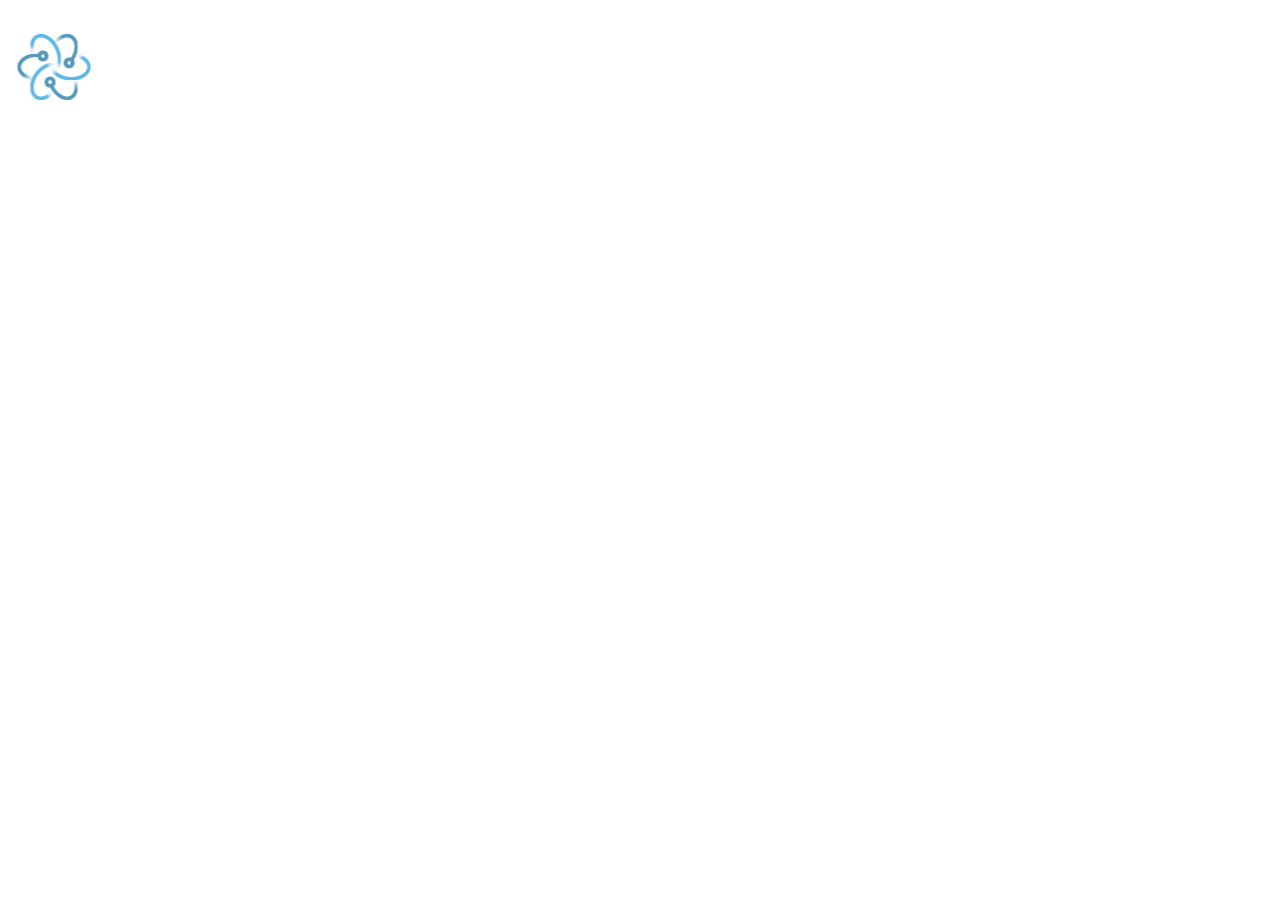
==== index.html @ 27781e0b "Added images and index.html" ====
<!DOCTYPE html>
<html lang="en">
<head>
	<meta charset="utf-8">
	<title>Photon</title>
	<meta name="viewport" content="width=device-width, initial-scale=1.0">
	<meta http-equiv="X-UA-Compatible" content="IE=edge">
	<link rel="stylesheet" href="main.css">
	<link rel="shortcut icon" href="favicon.ico">
</head>
<body>
	<h1><img src="images/logo.png" alt="Photon logo" /></h1>
</body>
</html>
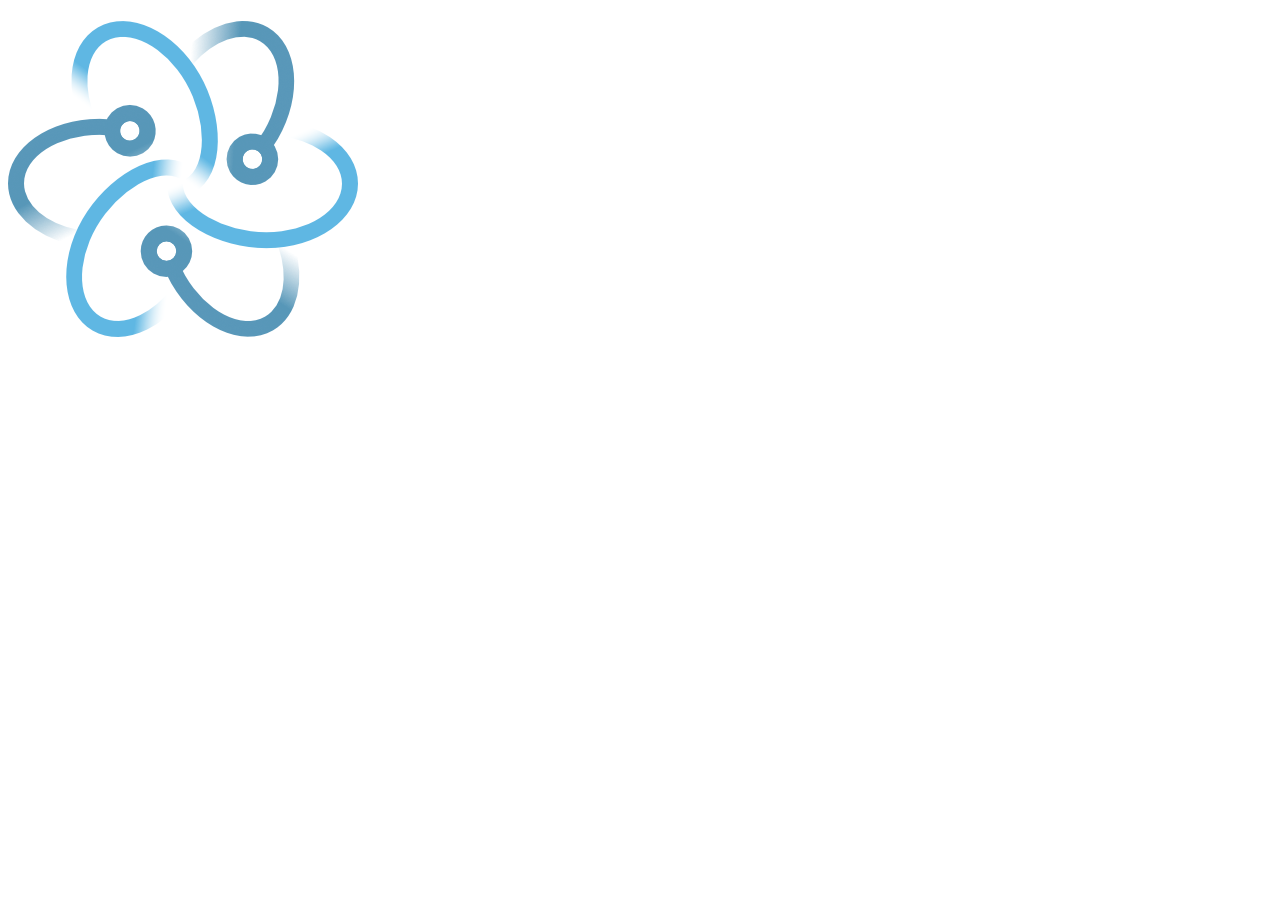
==== commit 09e9fc25: "Update index.html" ====
--- a/index.html
+++ b/index.html
@@ -6,10 +6,10 @@
 	<title>Photon</title>
 	<meta name="viewport" content="width=device-width, initial-scale=1.0">
 	<meta http-equiv="X-UA-Compatible" content="IE=edge">
-	<link rel="stylesheet" href="main.css">
+	<link rel="stylesheet" href="css/main.css">
 	<link rel="shortcut icon" href="favicon.ico">
 </head>
 <body>
-	<h1><img src="images/logo.png" alt="Photon logo" /></h1>
+	<h1><img src="images/photon.png" alt="Photon logo" /></h1>
 </body>
 </html>
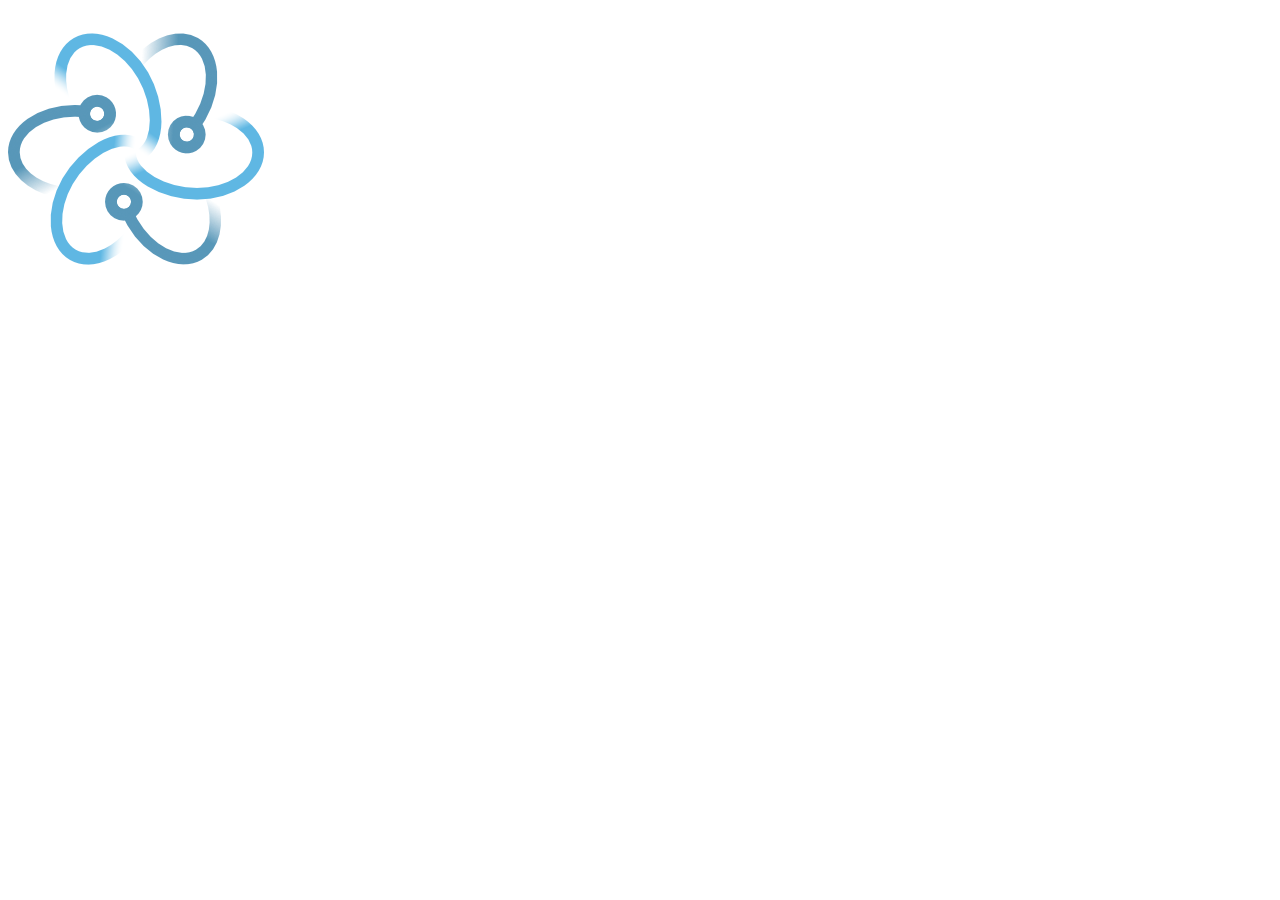
==== commit 2a0cfbef: "Update index.html" ====
--- a/index.html
+++ b/index.html
@@ -1,13 +1,22 @@
-
 <!DOCTYPE html>
 <html lang="en">
 <head>
 	<meta charset="utf-8">
-	<title>Photon</title>
+	<title>Community Points PHOTON</title>
+	<meta name="description" content="PHOTON a tool for creative control, allows users to have a voice in making important governance decisions and being rewarded for contributing with content.">
 	<meta name="viewport" content="width=device-width, initial-scale=1.0">
 	<meta http-equiv="X-UA-Compatible" content="IE=edge">
-	<link rel="stylesheet" href="css/main.css">
-	<link rel="shortcut icon" href="favicon.ico">
+	<link rel="stylesheet" media="all" href="css/base.css">
+	<link rel="stylesheet" media="all" href="css/global.css">
+	<link rel="apple-touch-icon" sizes="180x180" href="/images/apple-touch-icon.png">
+	<link rel="icon" type="image/png" sizes="32x32" href="/images/favicon-32x32.png">
+	<link rel="icon" type="image/png" sizes="16x16" href="/images/favicon-16x16.png">
+	<link rel="manifest" href="/images/site.webmanifest">
+	<link rel="mask-icon" href="/images/safari-pinned-tab.svg" color="#5fb7e3">
+	<link rel="shortcut icon" href="/images/favicon.ico">
+	<meta name="msapplication-TileColor" content="#000000">
+	<meta name="msapplication-config" content="/images/browserconfig.xml">
+	<meta name="theme-color" content="#000">
 </head>
 <body>
 	<h1><img src="images/photon.png" alt="Photon logo" /></h1>
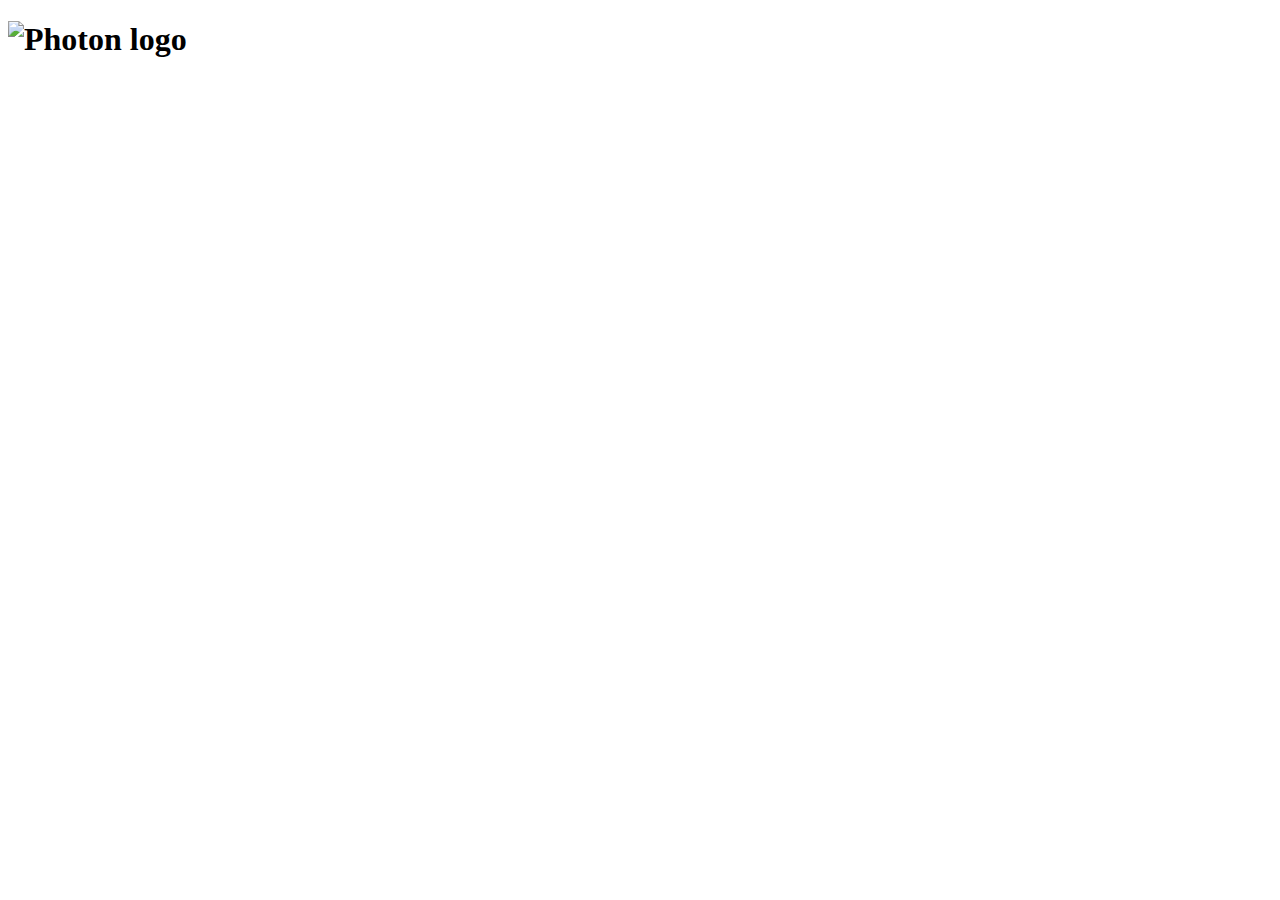
==== commit 378821b9: "Update index.html" ====
--- a/index.html
+++ b/index.html
@@ -1,24 +1,25 @@
 <!DOCTYPE html>
-<html lang="en">
+<html lang="en" class="h">
 <head>
 	<meta charset="utf-8">
-	<title>Community Points PHOTON</title>
-	<meta name="description" content="PHOTON a tool for creative control, allows users to have a voice in making important governance decisions and being rewarded for contributing with content.">
+	<title>Community Points Photon</title>
+	<meta name="description" content="Photon a tool for creative control, allows users to have a voice in making important governance decisions and being rewarded for contributing with content.">
 	<meta name="viewport" content="width=device-width, initial-scale=1.0">
 	<meta http-equiv="X-UA-Compatible" content="IE=edge">
 	<link rel="stylesheet" media="all" href="css/base.css">
-	<link rel="stylesheet" media="all" href="css/global.css">
-	<link rel="apple-touch-icon" sizes="180x180" href="/images/apple-touch-icon.png">
-	<link rel="icon" type="image/png" sizes="32x32" href="/images/favicon-32x32.png">
-	<link rel="icon" type="image/png" sizes="16x16" href="/images/favicon-16x16.png">
-	<link rel="manifest" href="/images/site.webmanifest">
-	<link rel="mask-icon" href="/images/safari-pinned-tab.svg" color="#5fb7e3">
-	<link rel="shortcut icon" href="/images/favicon.ico">
+	<link rel="stylesheet" media="all" href="css/main.css">
+	<script src="javascript/main.js"></script>
+	<link rel="apple-touch-icon" sizes="180x180" href="images/apple-touch-icon.png">
+	<link rel="icon" type="image/png" sizes="32x32" href="images/favicon-32x32.png">
+	<link rel="icon" type="image/png" sizes="16x16" href="images/favicon-16x16.png">
+	<link rel="manifest" href="images/site.webmanifest">
+	<link rel="mask-icon" href="images/safari-pinned-tab.svg" color="#5fb7e3">
+	<link rel="shortcut icon" href="images/favicon.ico">
 	<meta name="msapplication-TileColor" content="#000000">
-	<meta name="msapplication-config" content="/images/browserconfig.xml">
+	<meta name="msapplication-config" content="images/browserconfig.xml">
 	<meta name="theme-color" content="#000">
 </head>
 <body>
-	<h1><img src="images/photon.png" alt="Photon logo" /></h1>
+	<h1><img src="images/photon.svg" alt="Photon logo" /></h1>
 </body>
 </html>
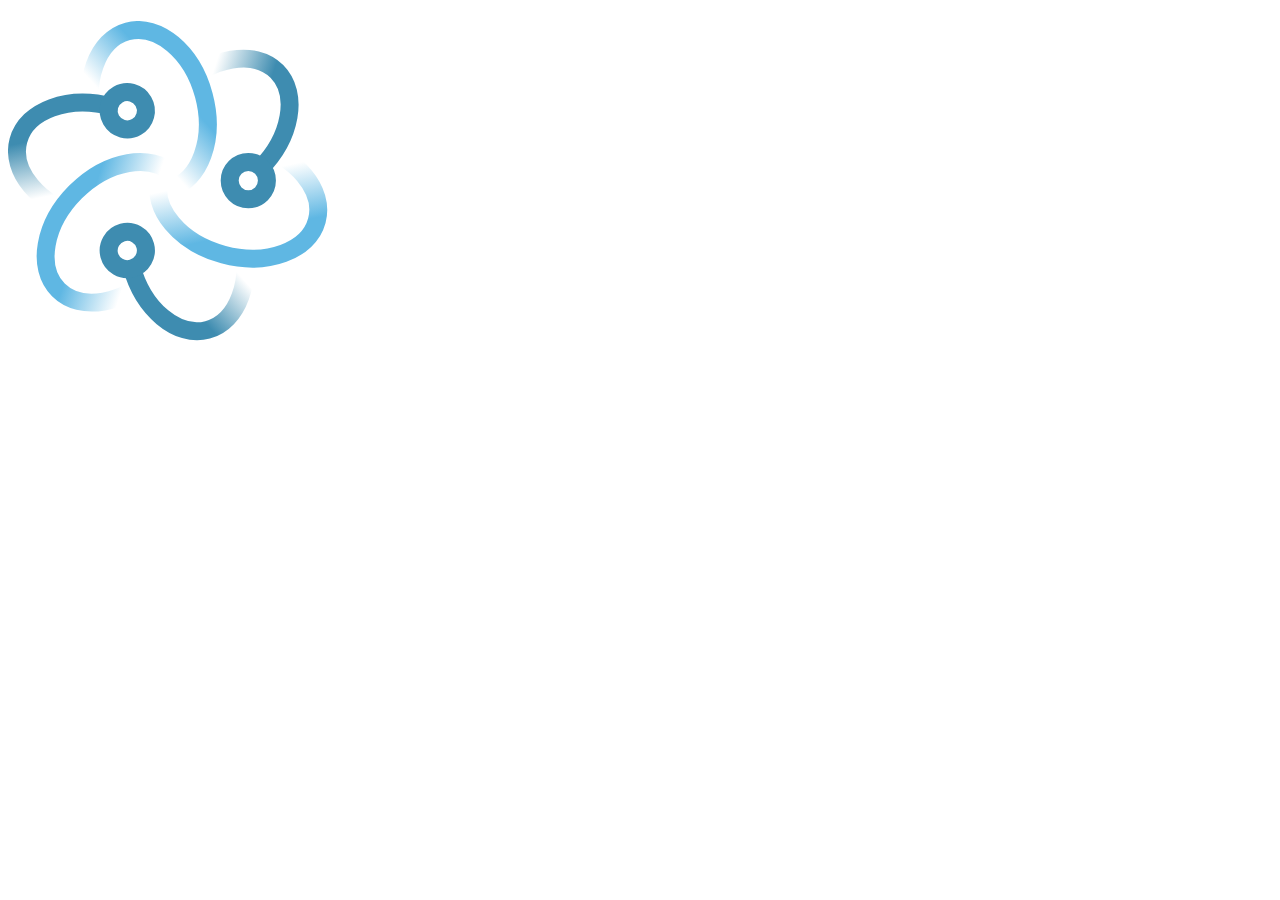
==== commit bda823f5: "Update index.html" ====
--- a/index.html
+++ b/index.html
@@ -20,6 +20,6 @@
 	<meta name="theme-color" content="#000">
 </head>
 <body>
-	<h1><img src="images/photon.svg" alt="Photon logo" /></h1>
+	<h1><img src="images/logo.svg" alt="Photon logo" /></h1>
 </body>
 </html>
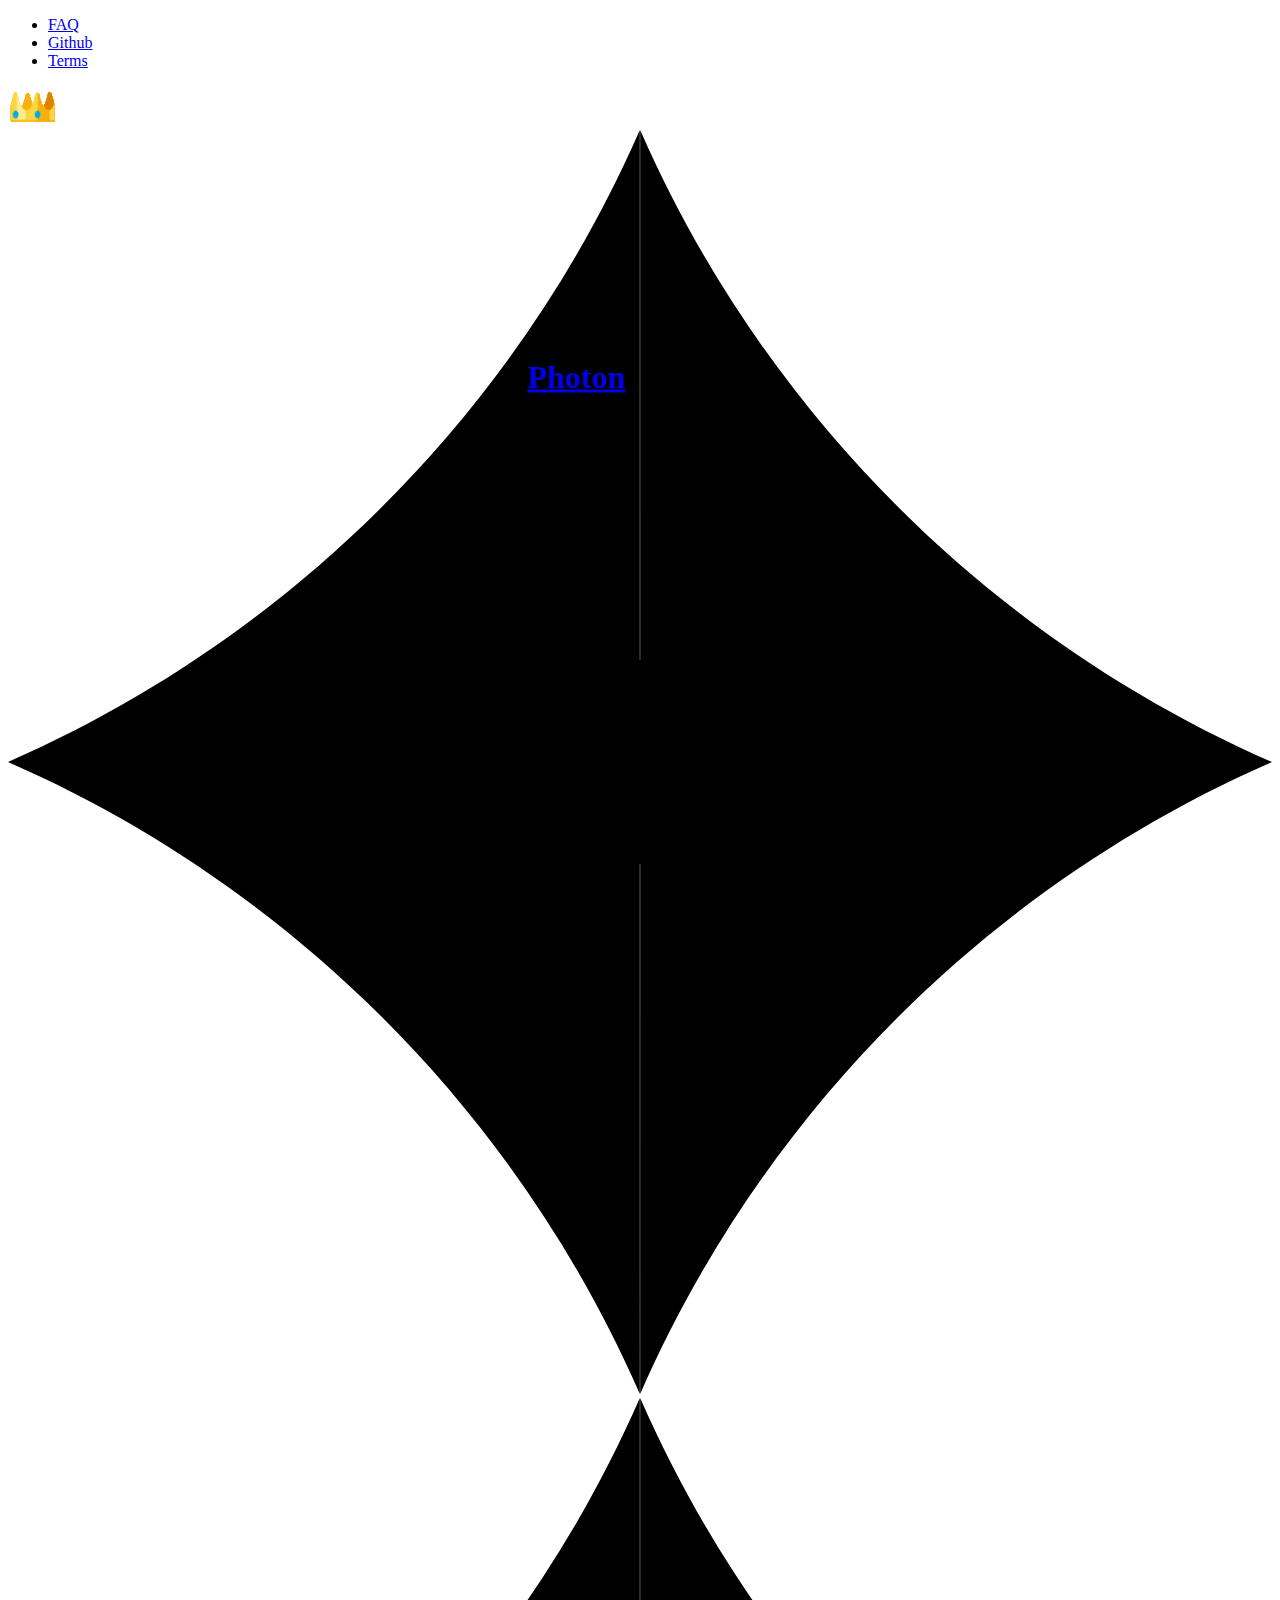
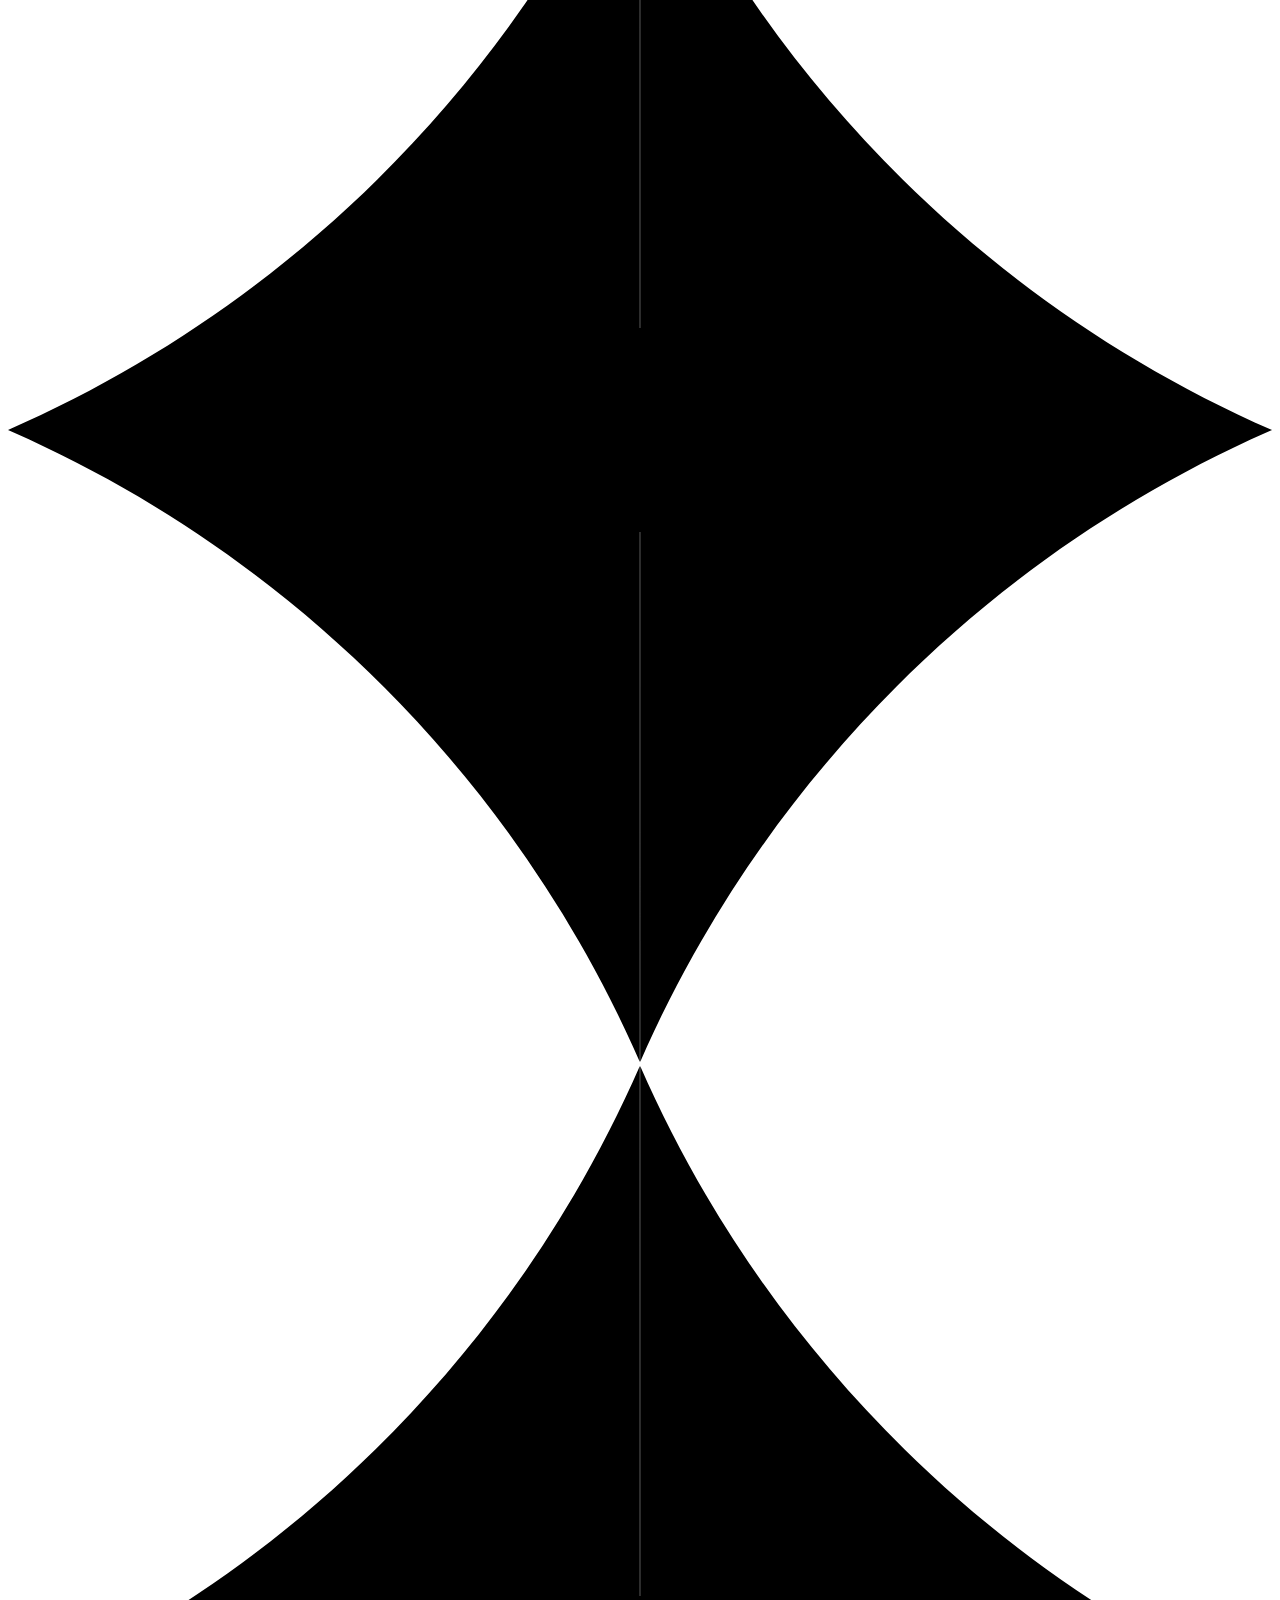
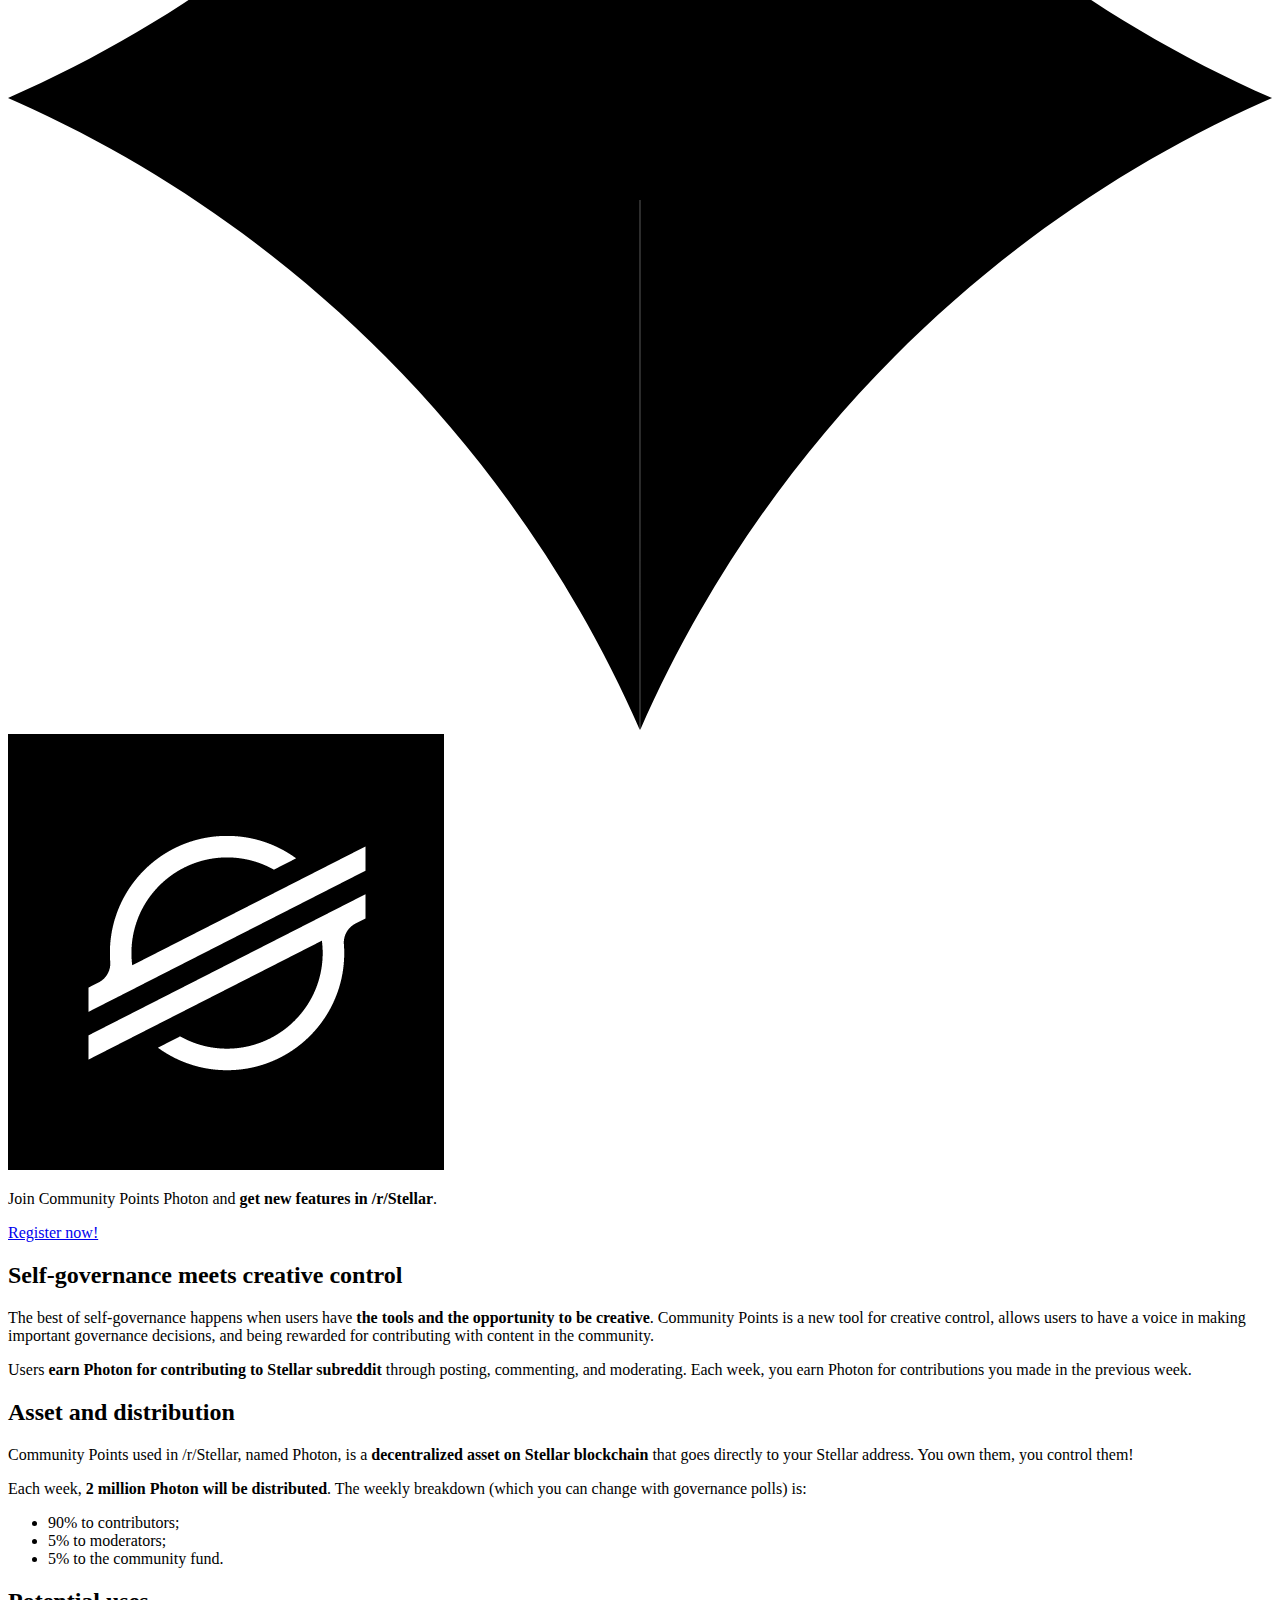
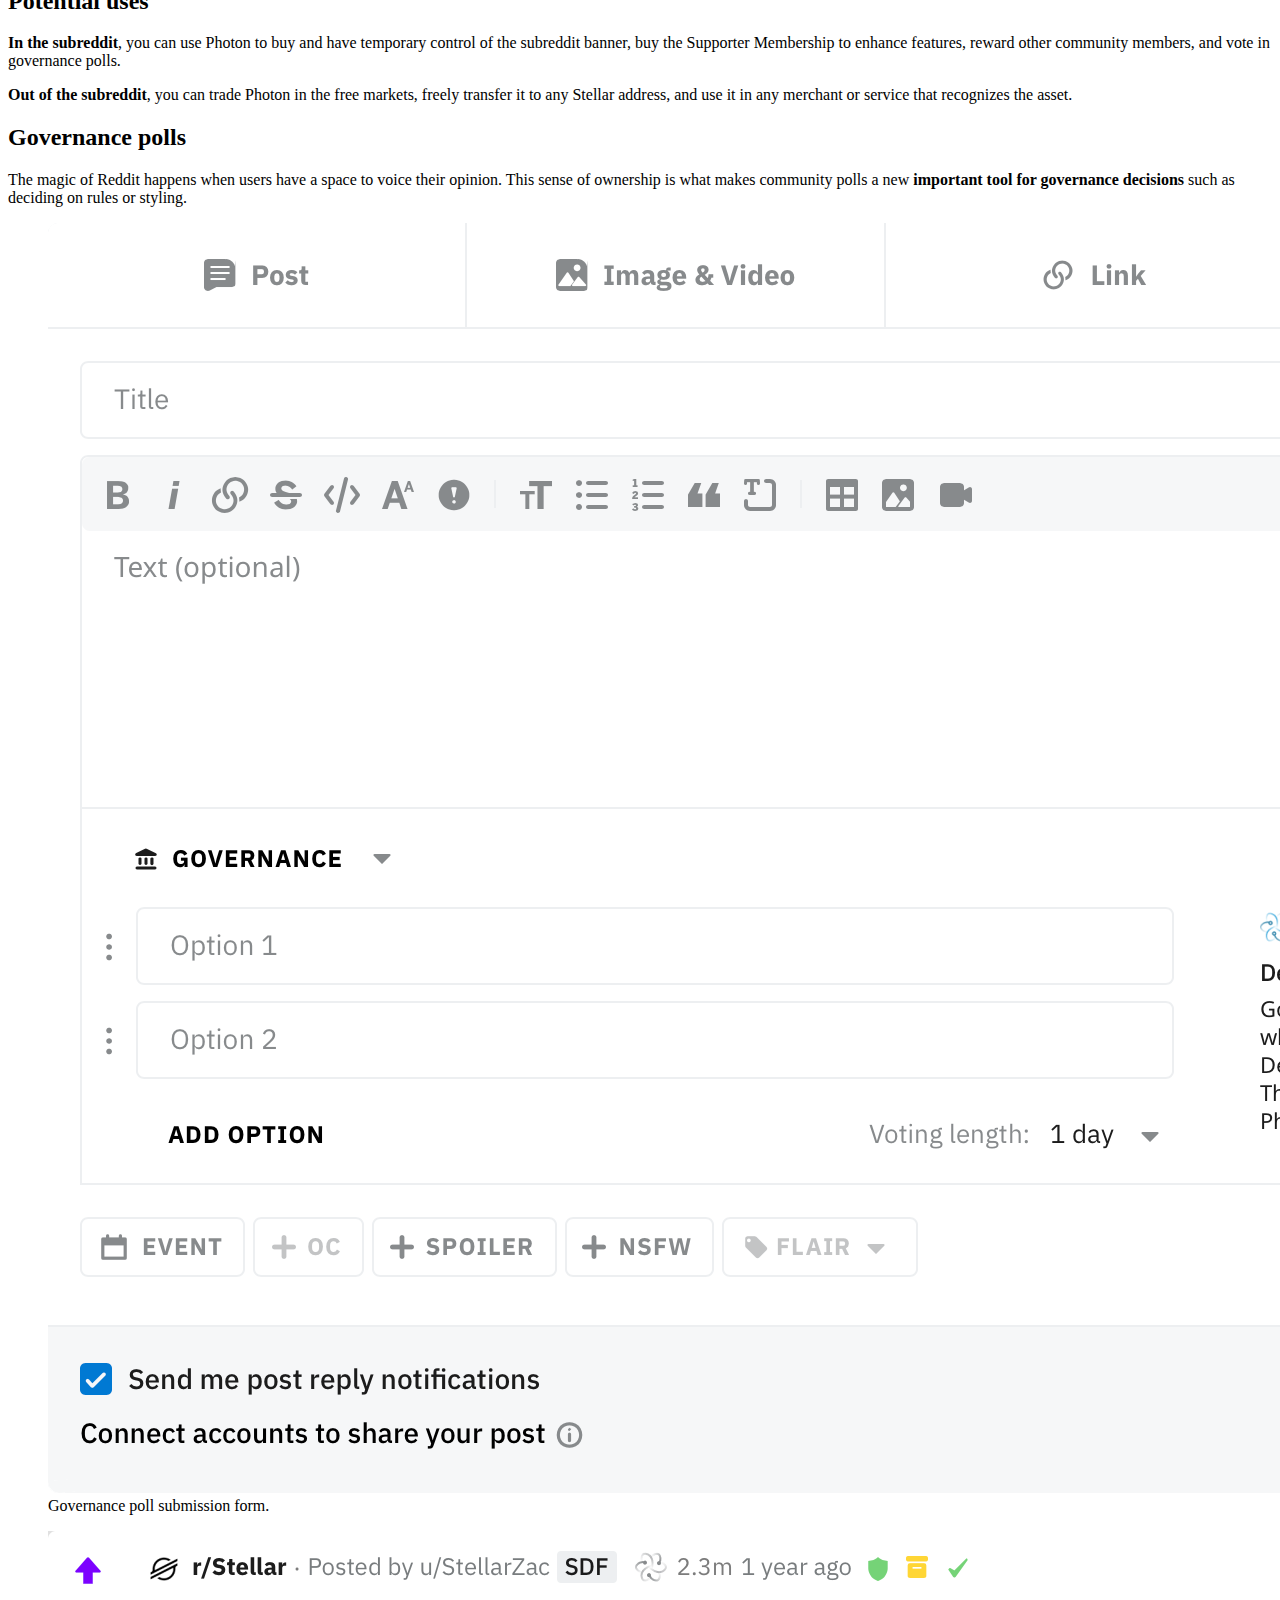
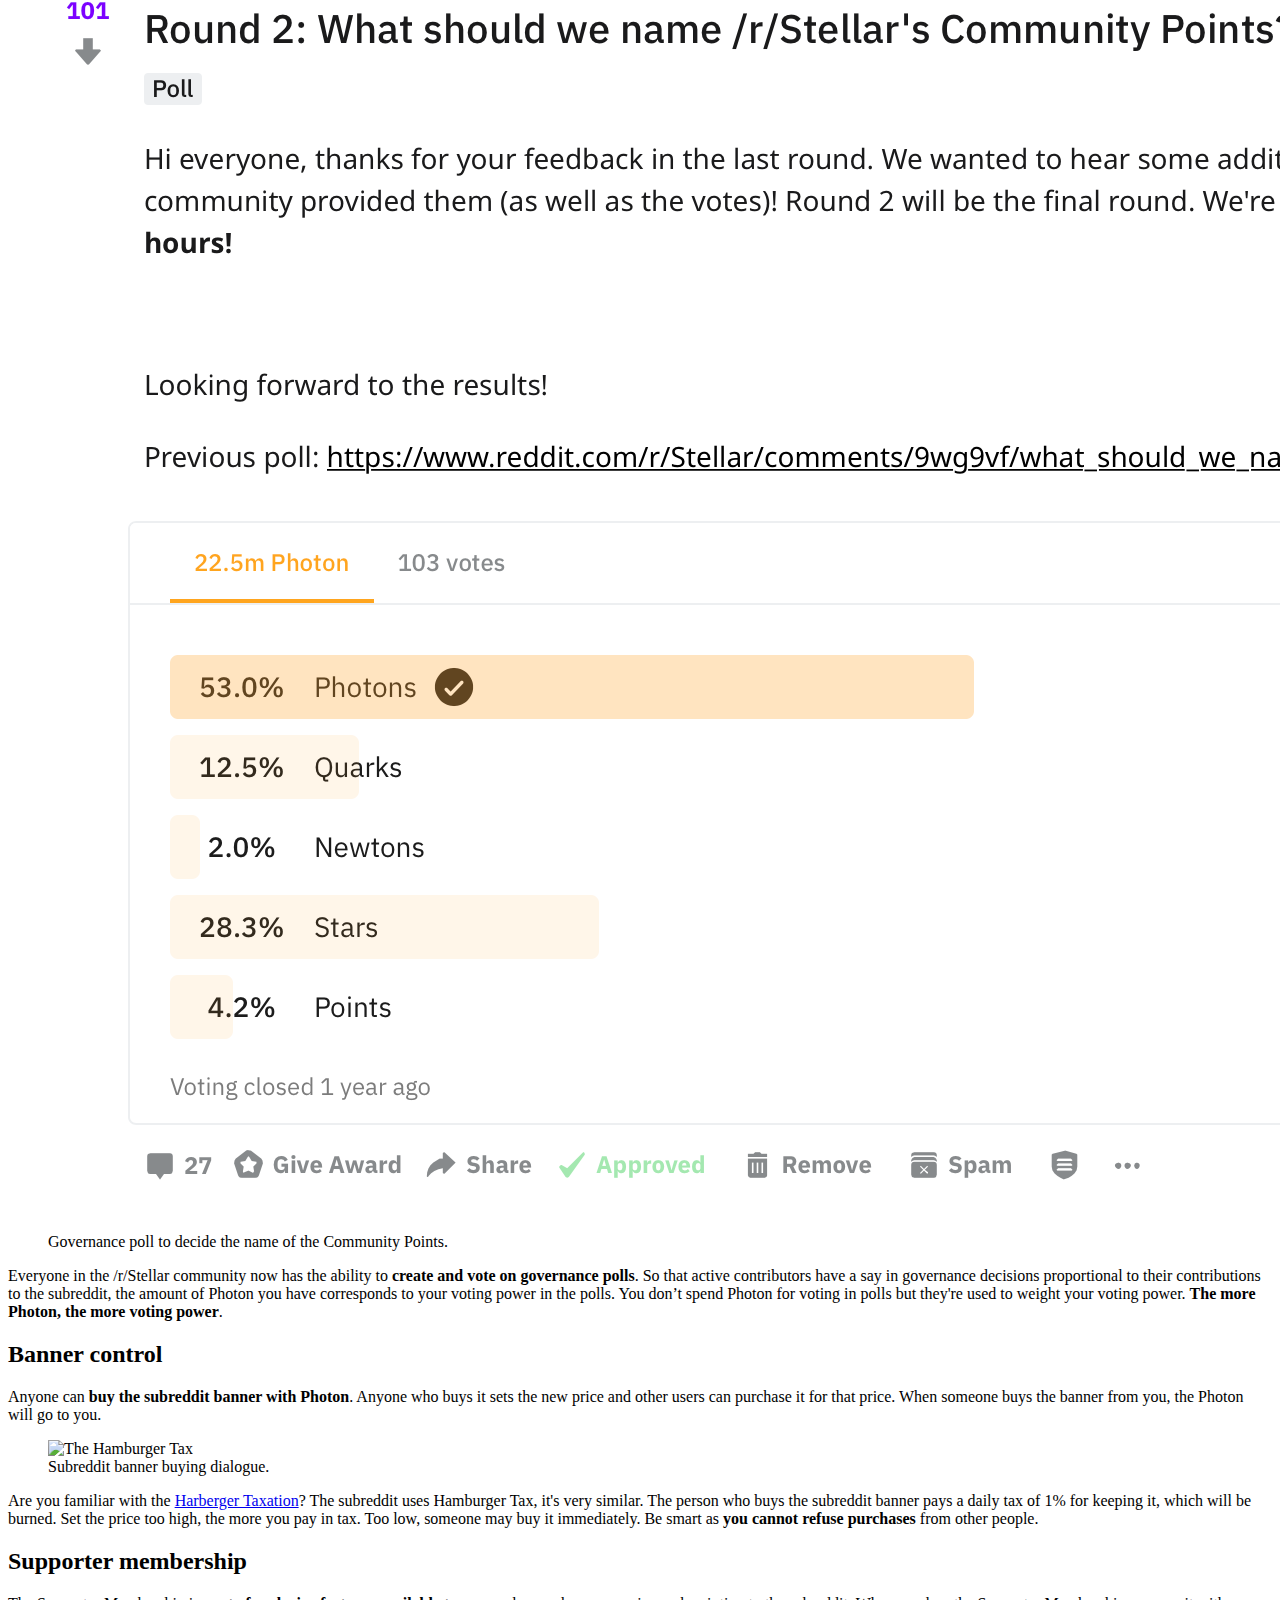
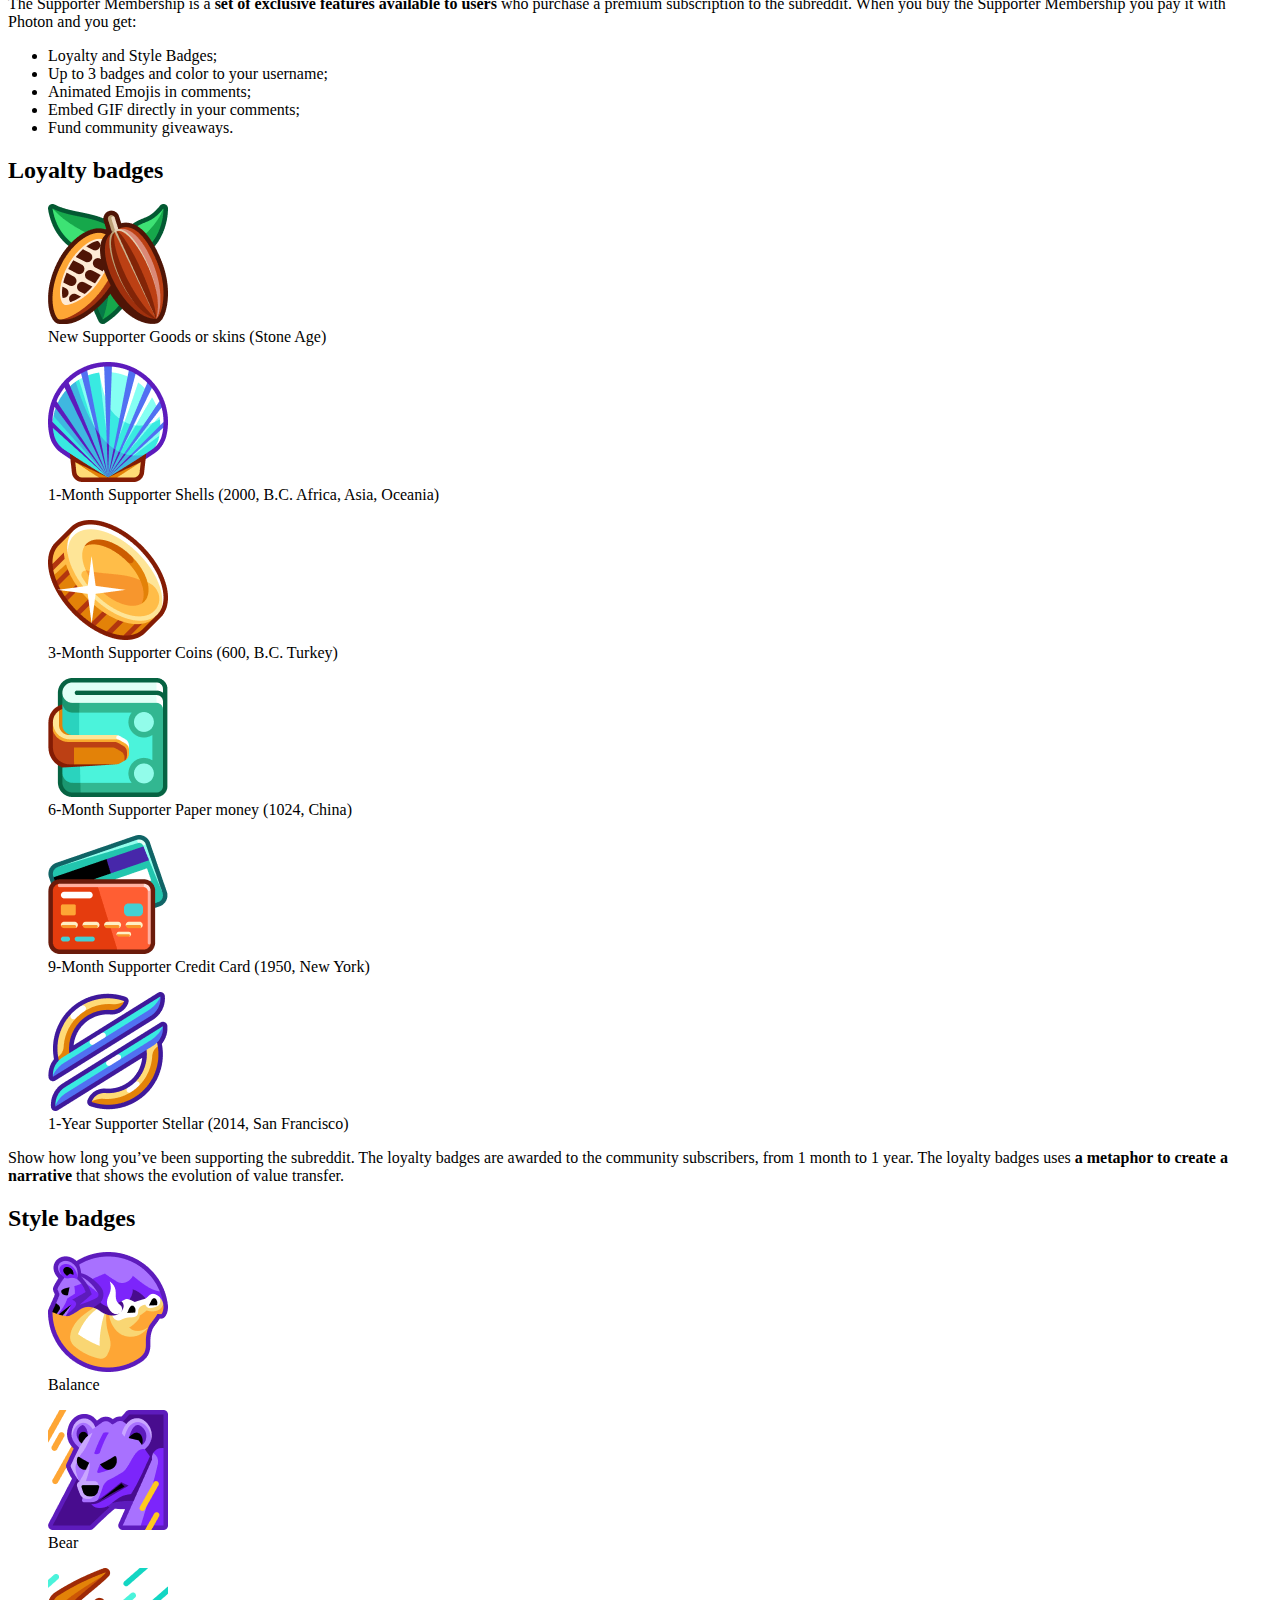
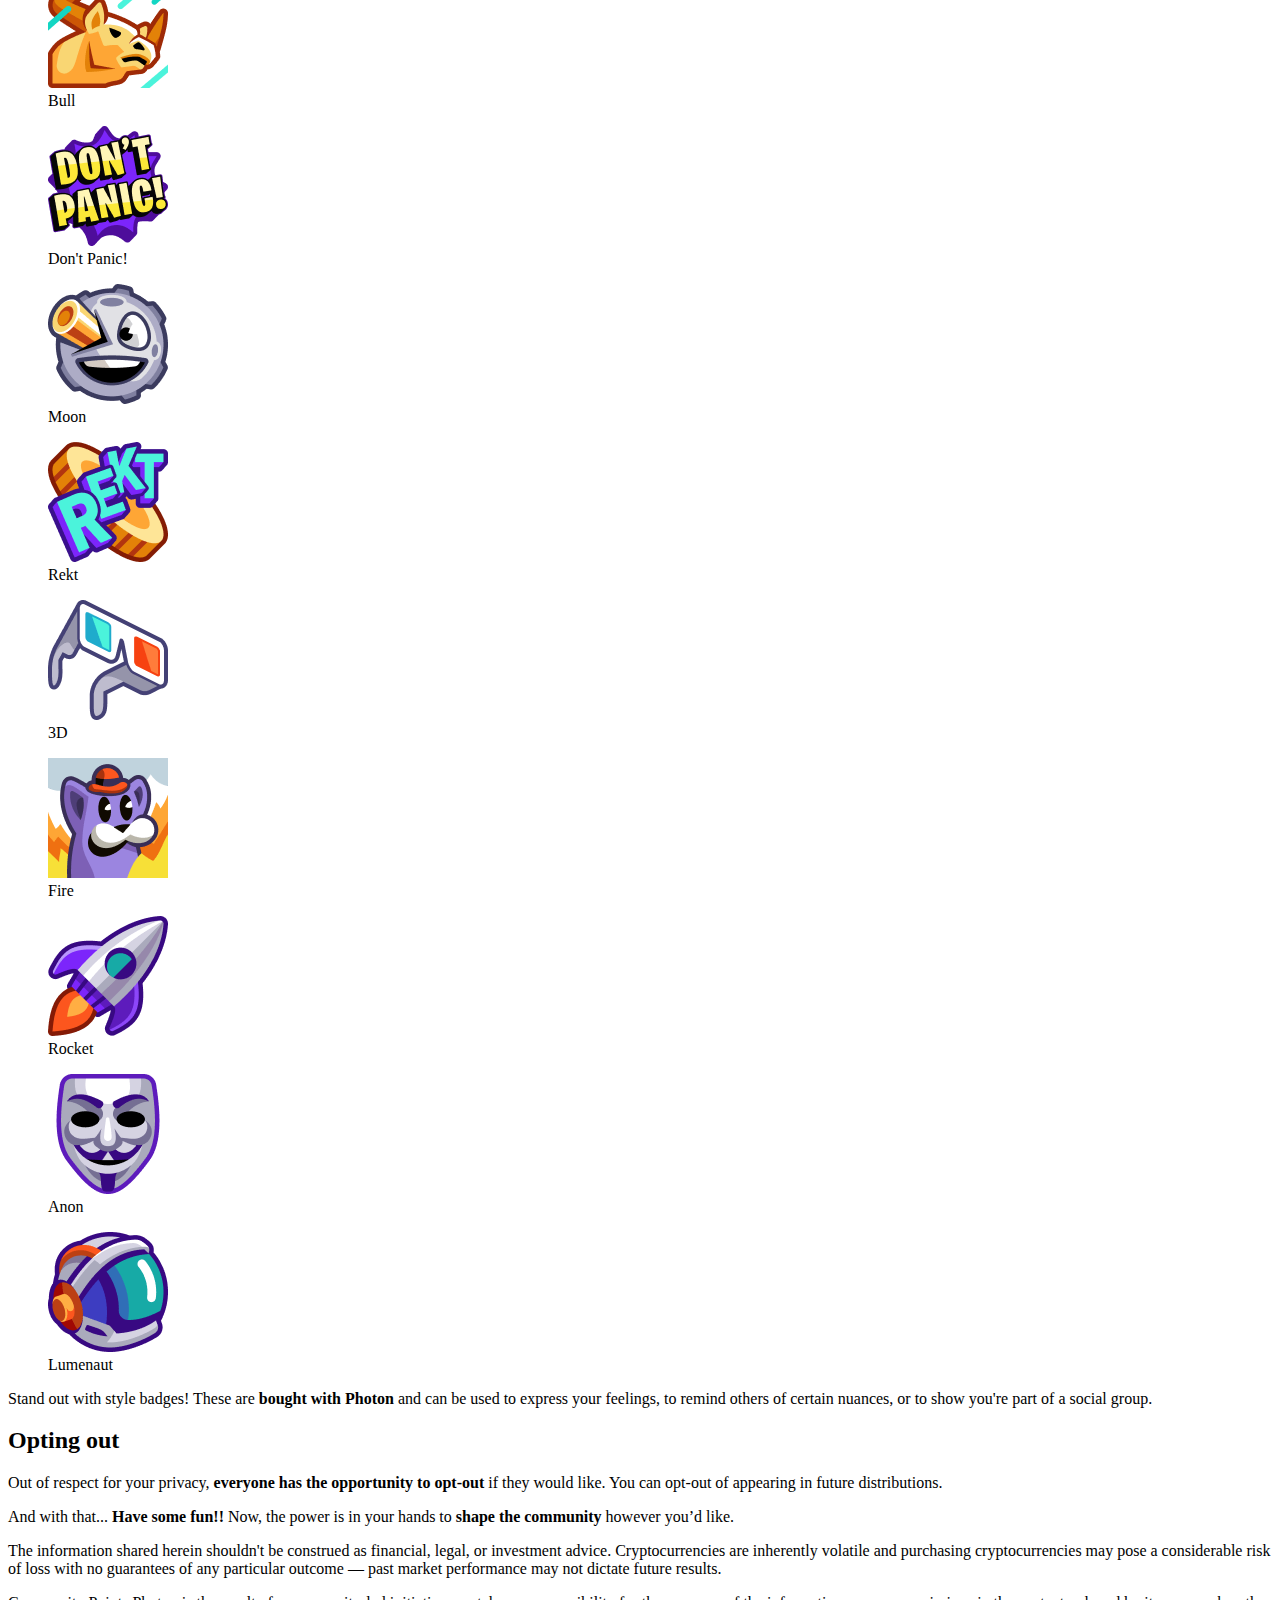
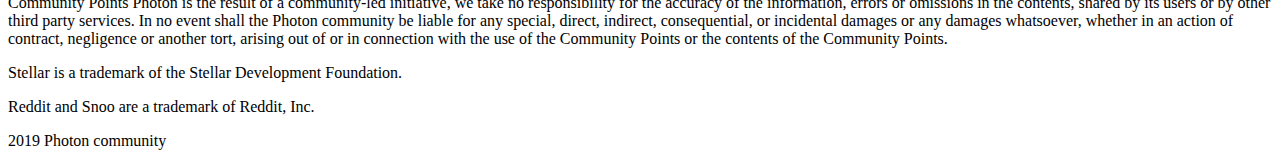
==== commit 55e745af: "Update index.html" ====
--- a/index.html
+++ b/index.html
@@ -20,6 +20,202 @@
 	<meta name="theme-color" content="#000">
 </head>
 <body>
-	<h1><img src="images/logo.svg" alt="Photon logo" /></h1>
+	<header>
+		<h1><a href="https://photon.center">Photon</a></h1>
+		<nav>
+			<ul>
+				<li><a href="faq.html">FAQ</a></li>
+				<li><a href="https://github.com/photoncenter">Github</a></li>
+				<li><a href="https://www.redditinc.com/policies/beta-terms-of-service" target="_blank">Terms</a></li>
+			</ul>
+			<span onclick="menu()"><!-- icon --></span>
+		</nav>
+	</header>
+	<main>
+
+		<section>
+			<div class="c">
+				<div class="r">
+					<div class="i">
+						<img class="o" src="images/crown.gif">
+						<svg class="s1" xmlns="http://www.w3.org/2000/svg" viewBox="0 0 7 7"><path d="M3.49903 2.93517V0C2.81615 1.56205 1.56162 2.81693 0 3.5C1.56165 4.18307 2.81618 5.43795 3.49906 7L3.49904 4.06483H3.50096L3.50094 7C4.18382 5.43795 5.43835 4.18307 7 3.5C5.43838 2.81693 4.18385 1.56205 3.50097 0V2.93517H3.49903Z"></path></svg>
+						<svg class="s2" xmlns="http://www.w3.org/2000/svg" viewBox="0 0 7 7"><path d="M3.49903 2.93517V0C2.81615 1.56205 1.56162 2.81693 0 3.5C1.56165 4.18307 2.81618 5.43795 3.49906 7L3.49904 4.06483H3.50096L3.50094 7C4.18382 5.43795 5.43835 4.18307 7 3.5C5.43838 2.81693 4.18385 1.56205 3.50097 0V2.93517H3.49903Z"></path></svg>
+						<svg class="s3" xmlns="http://www.w3.org/2000/svg" viewBox="0 0 7 7"><path d="M3.49903 2.93517V0C2.81615 1.56205 1.56162 2.81693 0 3.5C1.56165 4.18307 2.81618 5.43795 3.49906 7L3.49904 4.06483H3.50096L3.50094 7C4.18382 5.43795 5.43835 4.18307 7 3.5C5.43838 2.81693 4.18385 1.56205 3.50097 0V2.93517H3.49903Z"></path></svg>
+						<img class="p" src="images/stellar.png">
+					</div>
+				</div>
+					<p>Join Community Points Photon and <strong>get new features in /r/Stellar</strong>.</p>
+					<a class="j" href="https://redd.it/e1mek9" target="_blank">Register now!</a>
+			</div>
+		</section>
+
+		<section>
+			<h2>Self-governance meets creative control</h2>
+			<div class="l">
+				<p>The best of self-governance happens when users have <strong>the tools and the opportunity to be creative</strong>. Community Points is a new tool for creative control, allows users to have a voice in making important governance decisions, and being rewarded for contributing with content in the community.</p>
+				<p>Users <strong>earn Photon for contributing to Stellar subreddit</strong> through posting, commenting, and moderating. Each week, you earn Photon for contributions you made in the previous week.</p>
+			</div>
+		</section>
+
+		<section>
+			<h2>Asset and distribution</h2>
+			<div>
+				<p>Community Points used in /r/Stellar, named Photon, is a <strong>decentralized asset on Stellar blockchain</strong> that goes directly to your Stellar address. You own them, you control them!</p>
+				
+				<p>Each week, <strong>2 million Photon will be distributed</strong>. The weekly breakdown (which you can change with governance polls) is:</p>
+				<ul>
+					<li>90% to contributors;</li>
+					<li>5% to moderators;</li>
+					<li>5% to the community fund.</li>
+				</ul>
+			</div>
+		</section>
+
+		<section>
+			<h2>Potential uses</h2>
+			<div>
+				<p><strong>In the subreddit</strong>, you can use Photon to buy and have temporary control of the subreddit banner, buy the Supporter Membership to enhance features, reward other community members, and vote in governance polls.</p>
+				<p><strong>Out of the subreddit</strong>, you can trade Photon in the free markets, freely transfer it to any Stellar address, and use it in any merchant or service that recognizes the asset.</p>
+			</div>
+
+			<section>
+				<h2>Governance polls</h2>
+				<p>The magic of Reddit happens when users have a space to voice their opinion. This sense of ownership is what makes community polls a new <strong>important tool for governance decisions</strong> such as deciding on rules or styling.</p>
+				<figure>
+					<img src="images/poll_gov.png" alt="Governance poll submission form">
+					<figcaption>Governance poll submission form.</figcaption>
+				</figure>
+				<figure>
+					<img src="images/poll_name.png" alt="Governance poll for Community Points name">
+					<figcaption>Governance poll to decide the name of the Community Points.</figcaption>
+				</figure>
+				<p>Everyone in the /r/Stellar community now has the ability to <strong>create and vote on governance polls</strong>. So that active contributors have a say in governance decisions proportional to their contributions to the subreddit, the amount of Photon you have corresponds to your voting power in the polls. You don’t spend Photon for voting in polls but they're used to weight your voting power. <strong>The more Photon, the more voting power</strong>.</p>
+			</section>
+
+			<section>
+				<h2>Banner control</h2>
+				<p>Anyone can <strong>buy the subreddit banner with Photon</strong>. Anyone who buys it sets the new price and other users can purchase it for that price. When someone buys the banner from you, the Photon will go to you.</p>
+				<figure>
+					<img src="images/harberger.png" alt="The Hamburger Tax">
+					<figcaption>Subreddit banner buying dialogue.</figcaption>
+				</figure>
+				<p>Are you familiar with the <a href="https://en.wikipedia.org/wiki/Arnold_Harberger#The_Incidence_of_Taxation" target="_blank">Harberger Taxation</a>? The subreddit uses Hamburger Tax, it's very similar. The person who buys the subreddit banner pays a daily tax of 1% for keeping it, which will be burned. Set the price too high, the more you pay in tax. Too low, someone may buy it immediately. Be smart as <strong>you cannot refuse purchases</strong> from other people.</p>
+			</section>
+
+			<section>
+				<h2>Supporter membership</h2>
+				<div>
+					<p>The Supporter Membership is a <strong>set of exclusive features available to users</strong> who purchase a premium subscription to the subreddit. When you buy the Supporter Membership you pay it with Photon and you get:</p>
+					<ul>
+						<li>Loyalty and Style Badges;</li>
+						<li>Up to 3 badges and color to your username;</li>
+						<li>Animated Emojis in comments;</li>
+						<li>Embed GIF directly in your comments;</li>
+						<li>Fund community giveaways.</li>
+					</ul>
+				</div>
+			</section>
+
+				<section>
+						<h2>Loyalty badges</h2>
+						<div class="l b">
+							<figure>
+								<img src="images/loyalty_0.png" alt="Loyalty badge">
+								<figcaption>New Supporter <span>Goods or skins</span> (Stone Age)</figcaption>
+							</figure>
+							<figure>
+								<img src="images/loyalty_1.png" alt="Loyalty badge">
+								<figcaption>1-Month Supporter <span>Shells</span> (2000, B.C. Africa, Asia, Oceania)</figcaption>
+							</figure>
+							<figure>
+								<img src="images/loyalty_3.png" alt="Loyalty badge">
+								<figcaption>3-Month Supporter <span>Coins</span> (600, B.C. Turkey)</figcaption>
+							</figure>
+							<figure>
+								<img src="images/loyalty_6.png" alt="Loyalty badge">
+								<figcaption>6-Month Supporter <span>Paper money</span> (1024, China)</figcaption>
+							</figure>
+							<figure>
+								<img src="images/loyalty_9.png" alt="Loyalty badge">
+								<figcaption>9-Month Supporter <span>Credit Card</span> (1950, New York)</figcaption>
+							</figure>
+							<figure>
+								<img src="images/loyalty_12.png" alt="Loyalty badge">
+								<figcaption>1-Year Supporter <span>Stellar</span> (2014, San Francisco)</figcaption>
+							</figure>
+							<span class="p"><!-- icon --></span>
+						</div>
+						<p>Show how long you’ve been supporting the subreddit. The loyalty badges are awarded to the community subscribers, from 1 month to 1 year. The loyalty badges uses <strong>a metaphor to create a narrative</strong> that shows the evolution of value transfer.</p>
+				</section>
+
+				<section>
+						<h2>Style badges</h2>
+						<div class="s b">
+							<figure data-tooltip-position="top" data-tooltip="Exposes the duality of everything in cryptoverse. You’re two opposite and complementary fundamental forces, which can be found throughout the markets.">
+								<img src="images/style_balance.png" alt="User badge">
+								<figcaption>Balance <span><!-- icon --></span></figcaption>
+							</figure>
+							<figure data-tooltip-position="top" data-tooltip="You accumulate a variety of fundamental and technical factors so you believe that crypto will dip. This badge is dynamic, swap back and forth with the Bull badge.">
+								<img src="images/style_bear.png" alt="User badge">
+								<figcaption>Bear <span><!-- icon --></span></figcaption>
+							</figure>
+							<figure data-tooltip-position="top" data-tooltip="You accumulate a variety of fundamental and technical factors so you believe that crypto will pump. This badge is dynamic, swap back and forth with the Bear badge.">
+								<img src="images/style_bull.png" alt="User badge">
+								<figcaption>Bull <span><!-- icon --></span></figcaption>
+							</figure>
+							<figure data-tooltip-position="top" data-tooltip="Don’t follow the collective and tribalist behavior of crypto, some of it is erratic, emotive, or irrational. This badge calms you down and makes you think twice.">
+								<img src="images/style_dont_panic.png" alt="User badge">
+								<figcaption>Don't Panic! <span><!-- icon --></span></figcaption>
+							</figure>
+							<figure data-tooltip-position="top" data-tooltip="You hodl your coins for long periods of time and you celebrate like walking on the moon, while listening to Frank Sinatra.">
+								<img src="images/style_moon.png" alt="User badge">
+								<figcaption>Moon <span><!-- icon --></span></figcaption>
+							</figure>
+							<figure data-tooltip-position="top" data-tooltip="You got completely destroyed, morally and financially, by something from another dimension.">
+								<img src="images/style_rekt.png" alt="User badge">
+								<figcaption>Rekt <span><!-- icon --></span></figcaption>
+							</figure>
+							<figure data-tooltip-position="top" data-tooltip="You’re a visionary and developer that goes beyond the Horizon. You have a broader spectrum of the reality through reports and seasonal factors... You have 3D vision!">
+								<img src="images/style_3d.png" alt="User badge">
+								<figcaption>3D <span><!-- icon --></span></figcaption>
+							</figure>
+							<figure data-tooltip-position="top" data-tooltip="Everything is fine, despite a hopeless situation that becomes so terrible your brain refuses to grapple with its severity.">
+								<img src="images/style_fire.png" alt="User badge">
+								<figcaption>Fire <span><!-- icon --></span></figcaption>
+							</figure>
+							<figure data-tooltip-position="top" data-tooltip="Feeling nostalgic? Shout out to the old rocket. How else can we go to the moon?">
+								<img src="images/style_rocket.png" alt="User badge">
+								<figcaption>Rocket <span><!-- icon --></span></figcaption>
+							</figure>
+							<figure data-tooltip-position="top" data-tooltip="To remind you to be safe, private, and self-aware of the information you share.">
+								<img src="images/style_anon.png" alt="User badge">
+								<figcaption>Anon <span><!-- icon --></span></figcaption>
+							</figure>
+							<figure data-tooltip-position="top" data-tooltip="You’re a lumenaut!">
+								<img src="images/style_lumenaut.png" alt="User badge">
+								<figcaption>Lumenaut <span><!-- icon --></span></figcaption>
+							</figure>
+						</div>
+						<p>Stand out with style badges! These are <strong>bought with Photon</strong> and can be used to express your feelings, to remind others of certain nuances, or to show you're part of a social group.</p>
+				</section>
+
+		</section>
+
+		<section>
+			<h2>Opting out</h2>
+			<div>
+				<p>Out of respect for your privacy, <strong>everyone has the opportunity to opt-out</strong> if they would like. You can opt-out of appearing in future distributions.</p>
+				<p>And with that... <strong>Have some fun!!</strong> Now, the power is in your hands to <strong>shape the community</strong> however you’d like.</p>
+			</div>
+		</section>
+
+	</main>
+	<footer>
+		<p>The information shared herein shouldn't be construed as financial, legal, or investment advice. Cryptocurrencies are inherently volatile and purchasing cryptocurrencies may pose a considerable risk of loss with no guarantees of any particular outcome — past market performance may not dictate future results.</p>
+		<p>Community Points Photon is the result of a community-led initiative, we take no responsibility for the accuracy of the information, errors or omissions in the contents, shared by its users or by other third party services. In no event shall the Photon community be liable for any special, direct, indirect, consequential, or incidental damages or any damages whatsoever, whether in an action of contract, negligence or another tort, arising out of or in connection with the use of the Community Points or the contents of the Community Points.</p>
+		<p>Stellar is a trademark of the Stellar Development Foundation.</p>
+		<p>Reddit and Snoo are a trademark of Reddit, Inc.</p>
+		<p>2019 Photon community</p>
+	</footer>
 </body>
 </html>
--- a/css/main.css
+++ b/css/main.css
@@ -0,0 +1,8 @@
+h1 {
+    position: fixed;
+    top: 50%;
+    left: 50%;
+    transform: translate(-50%, -50%);
+    width: 25vh;
+    height: 25vh;
+}
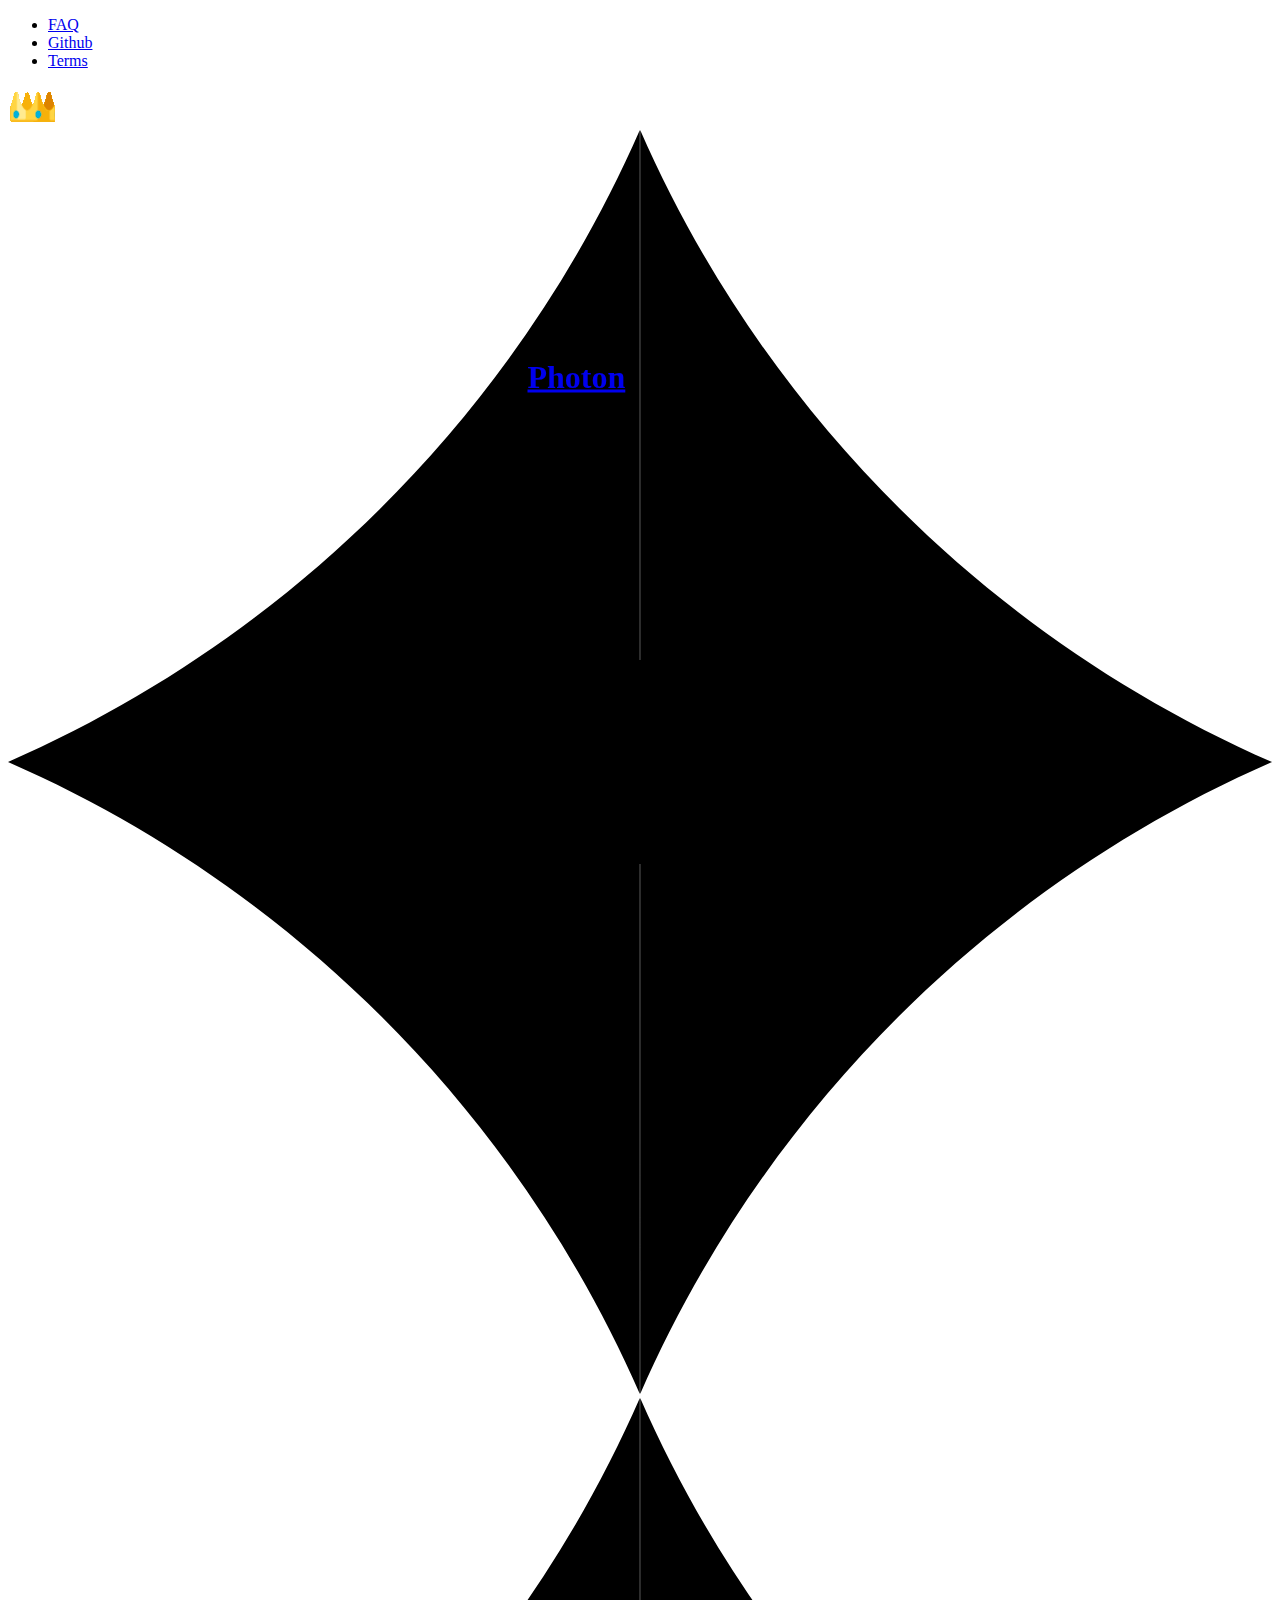
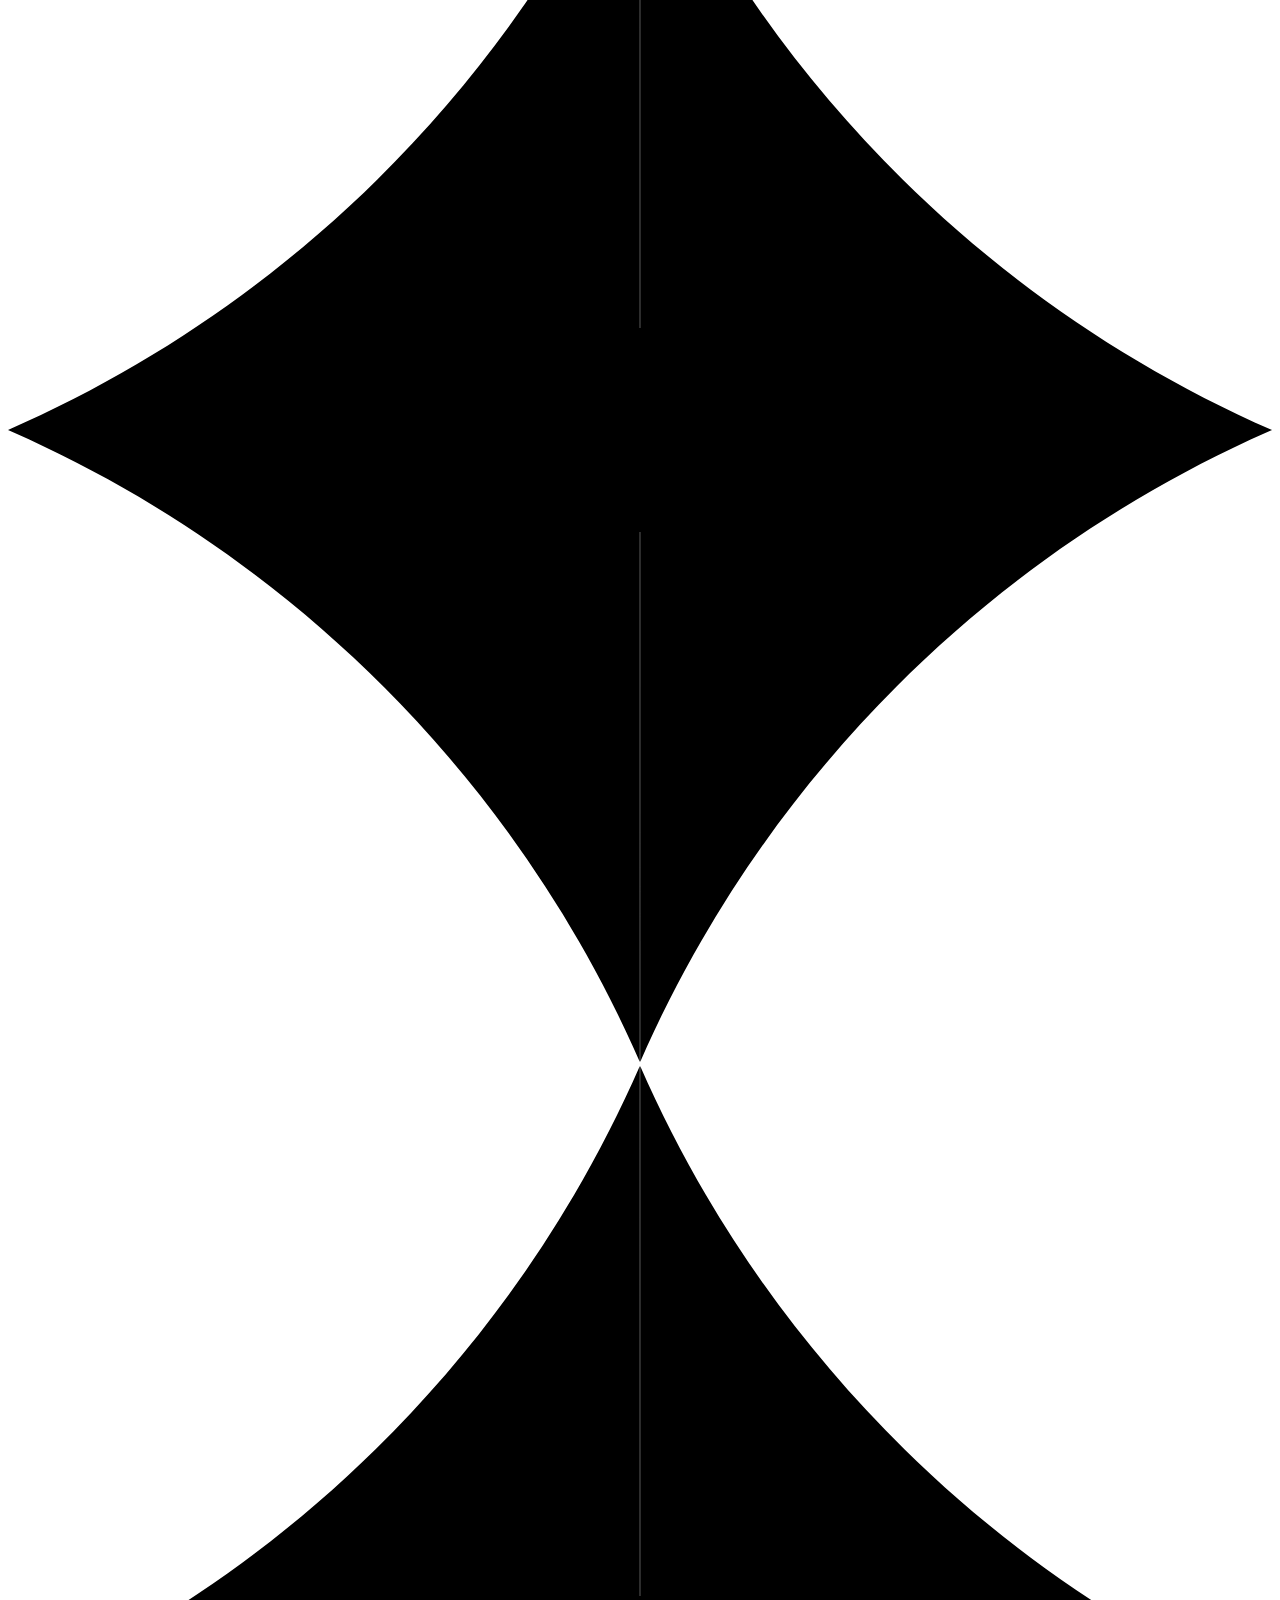
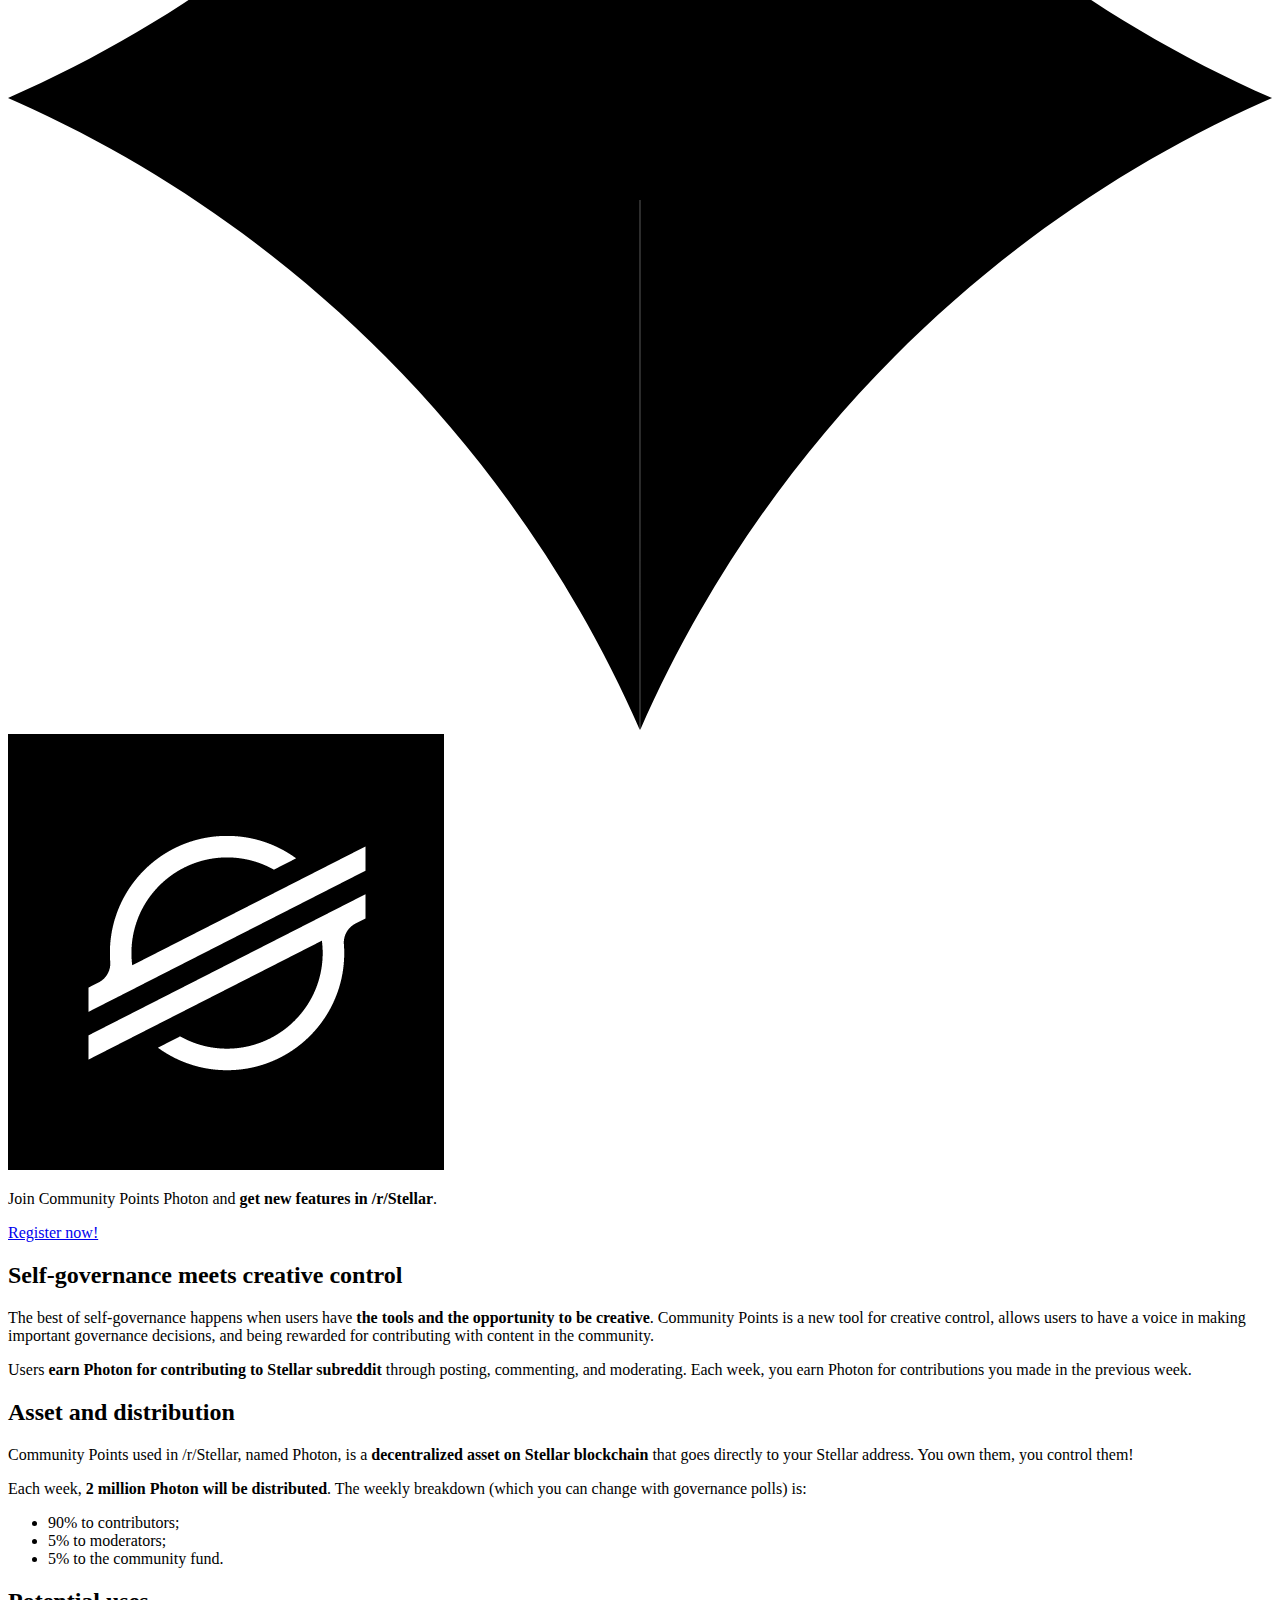
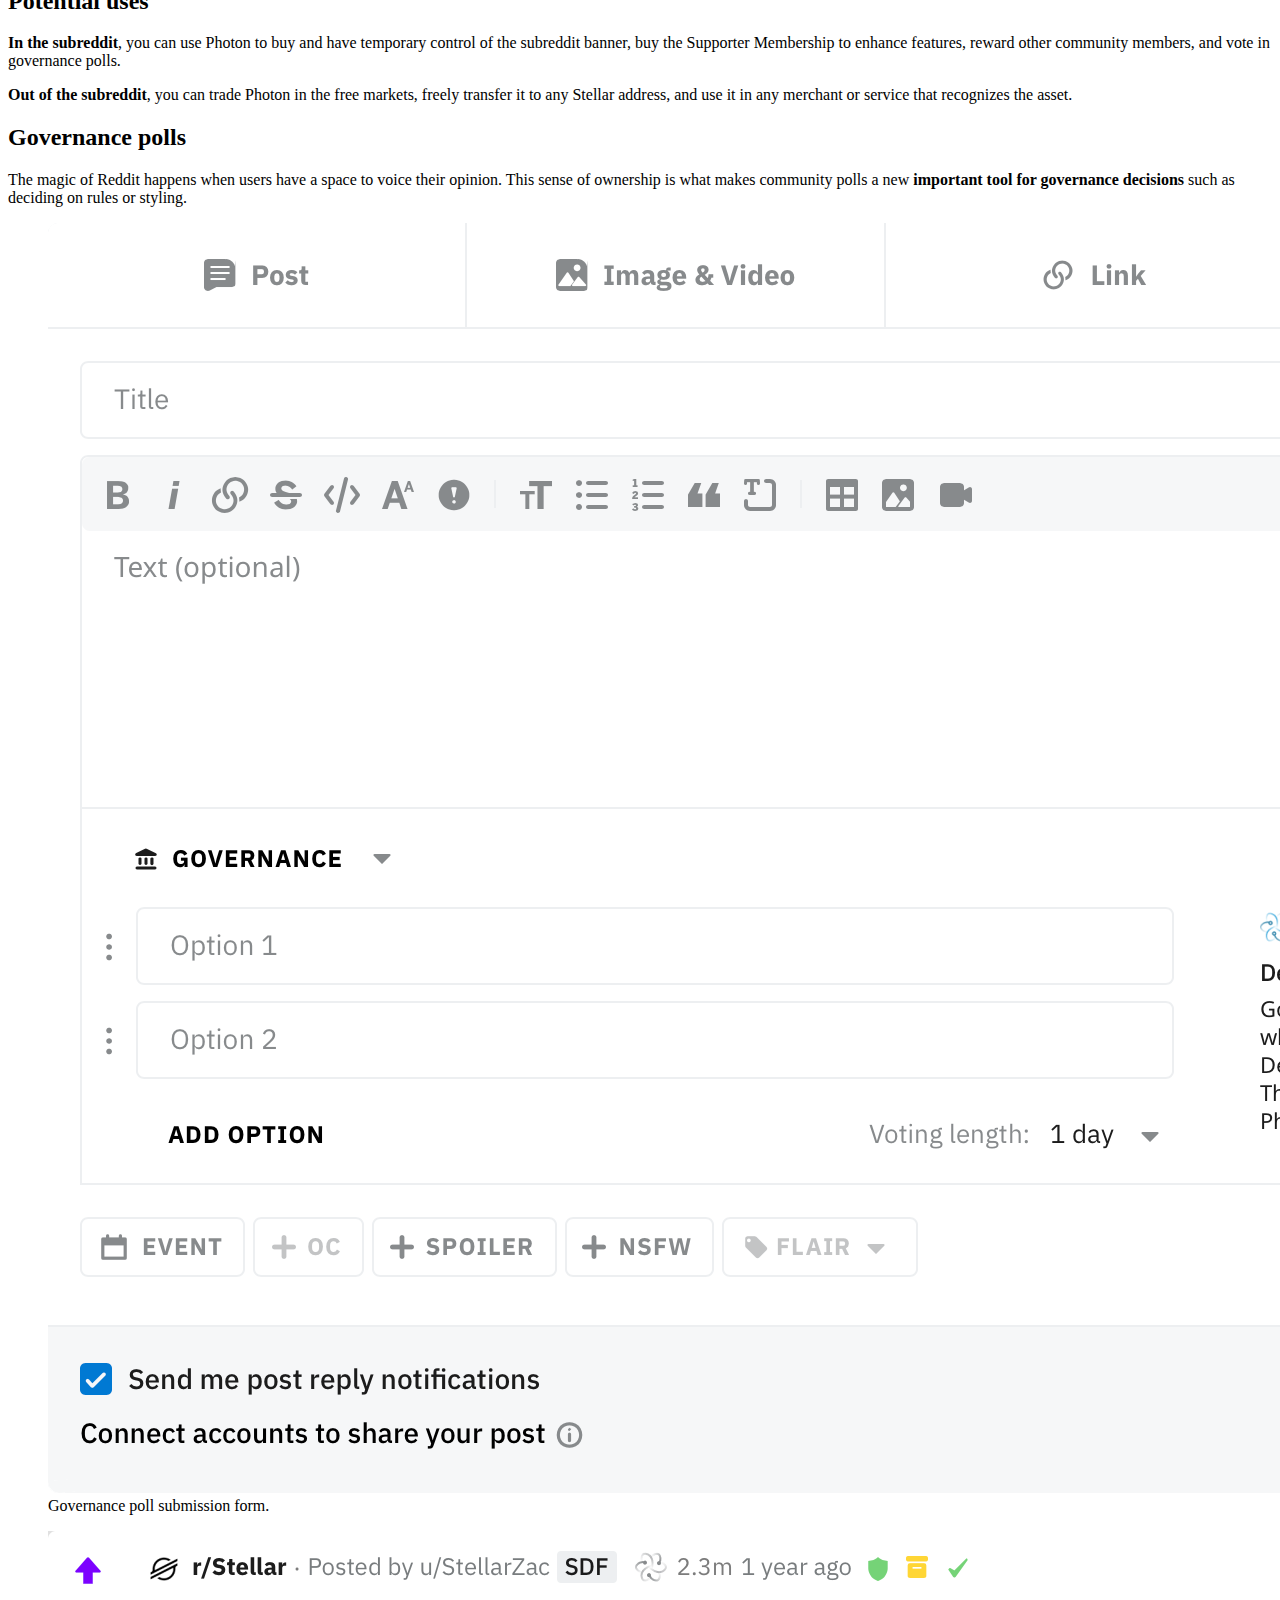
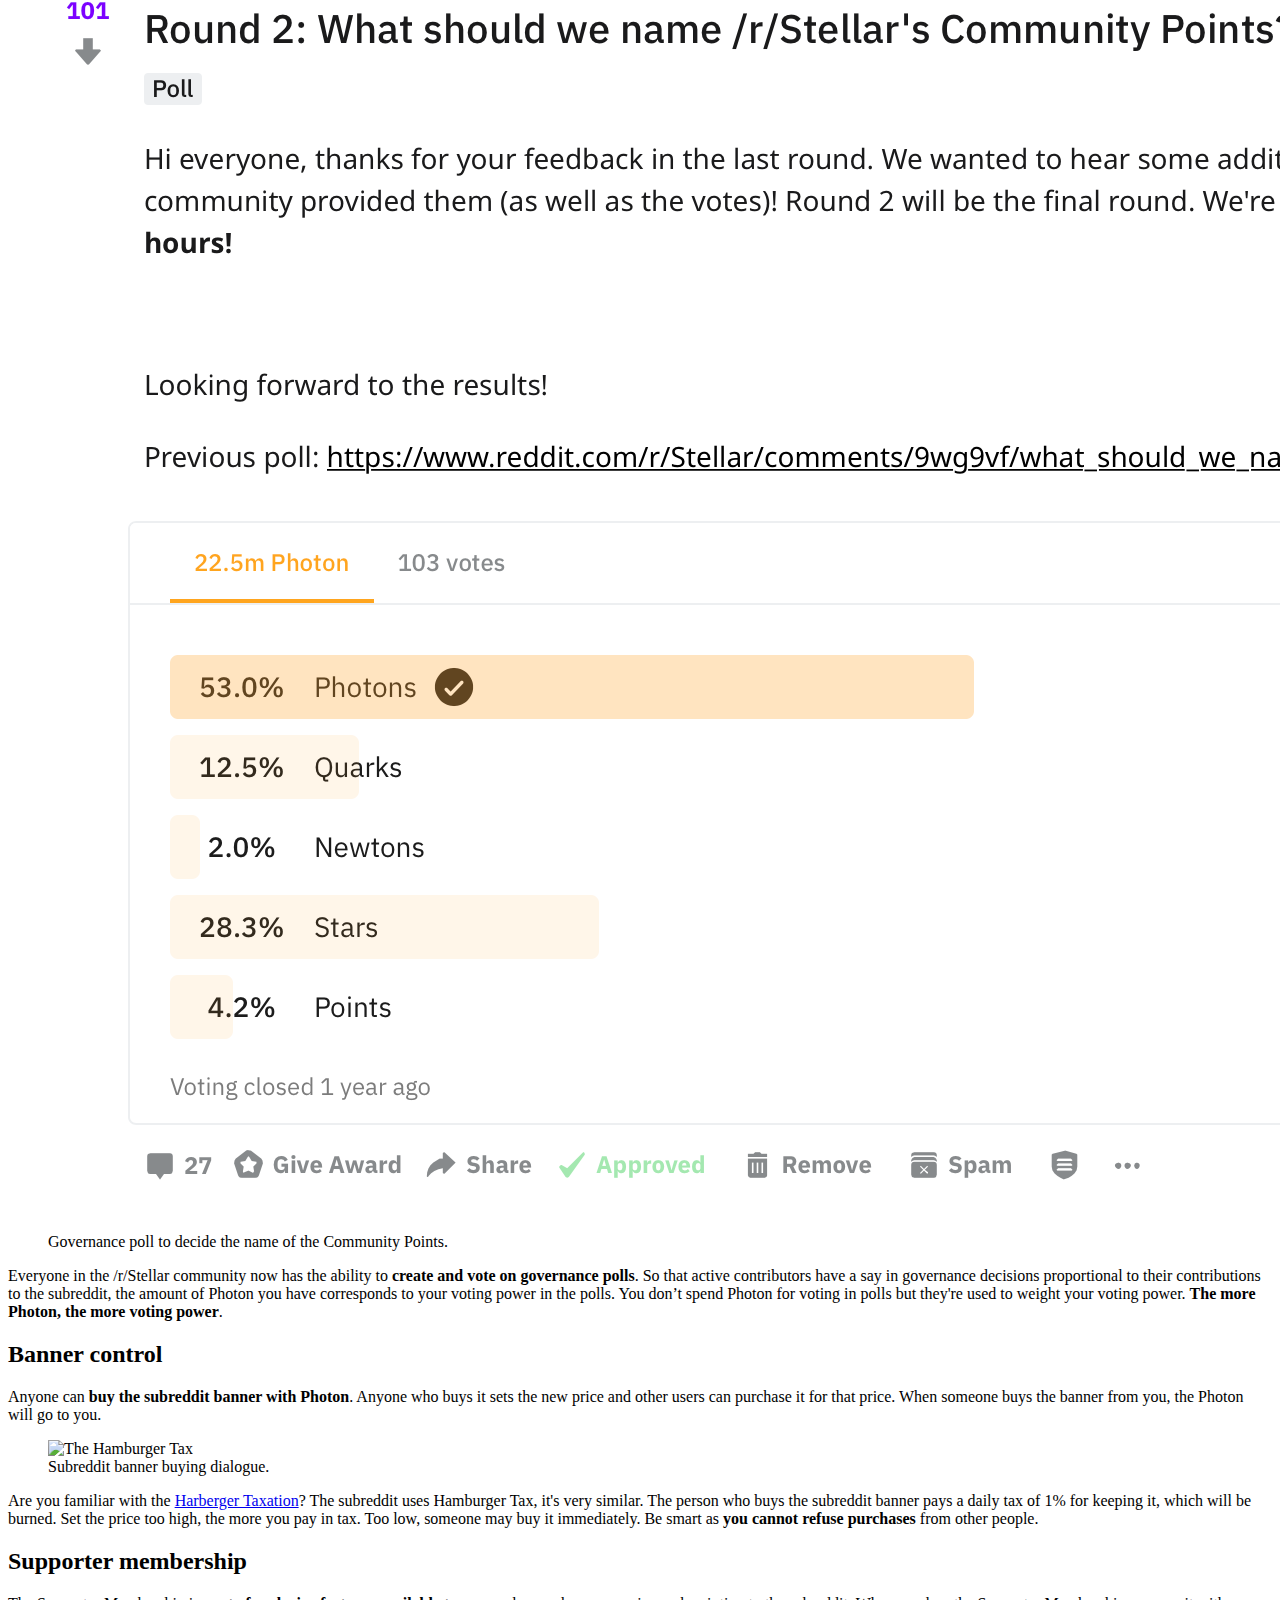
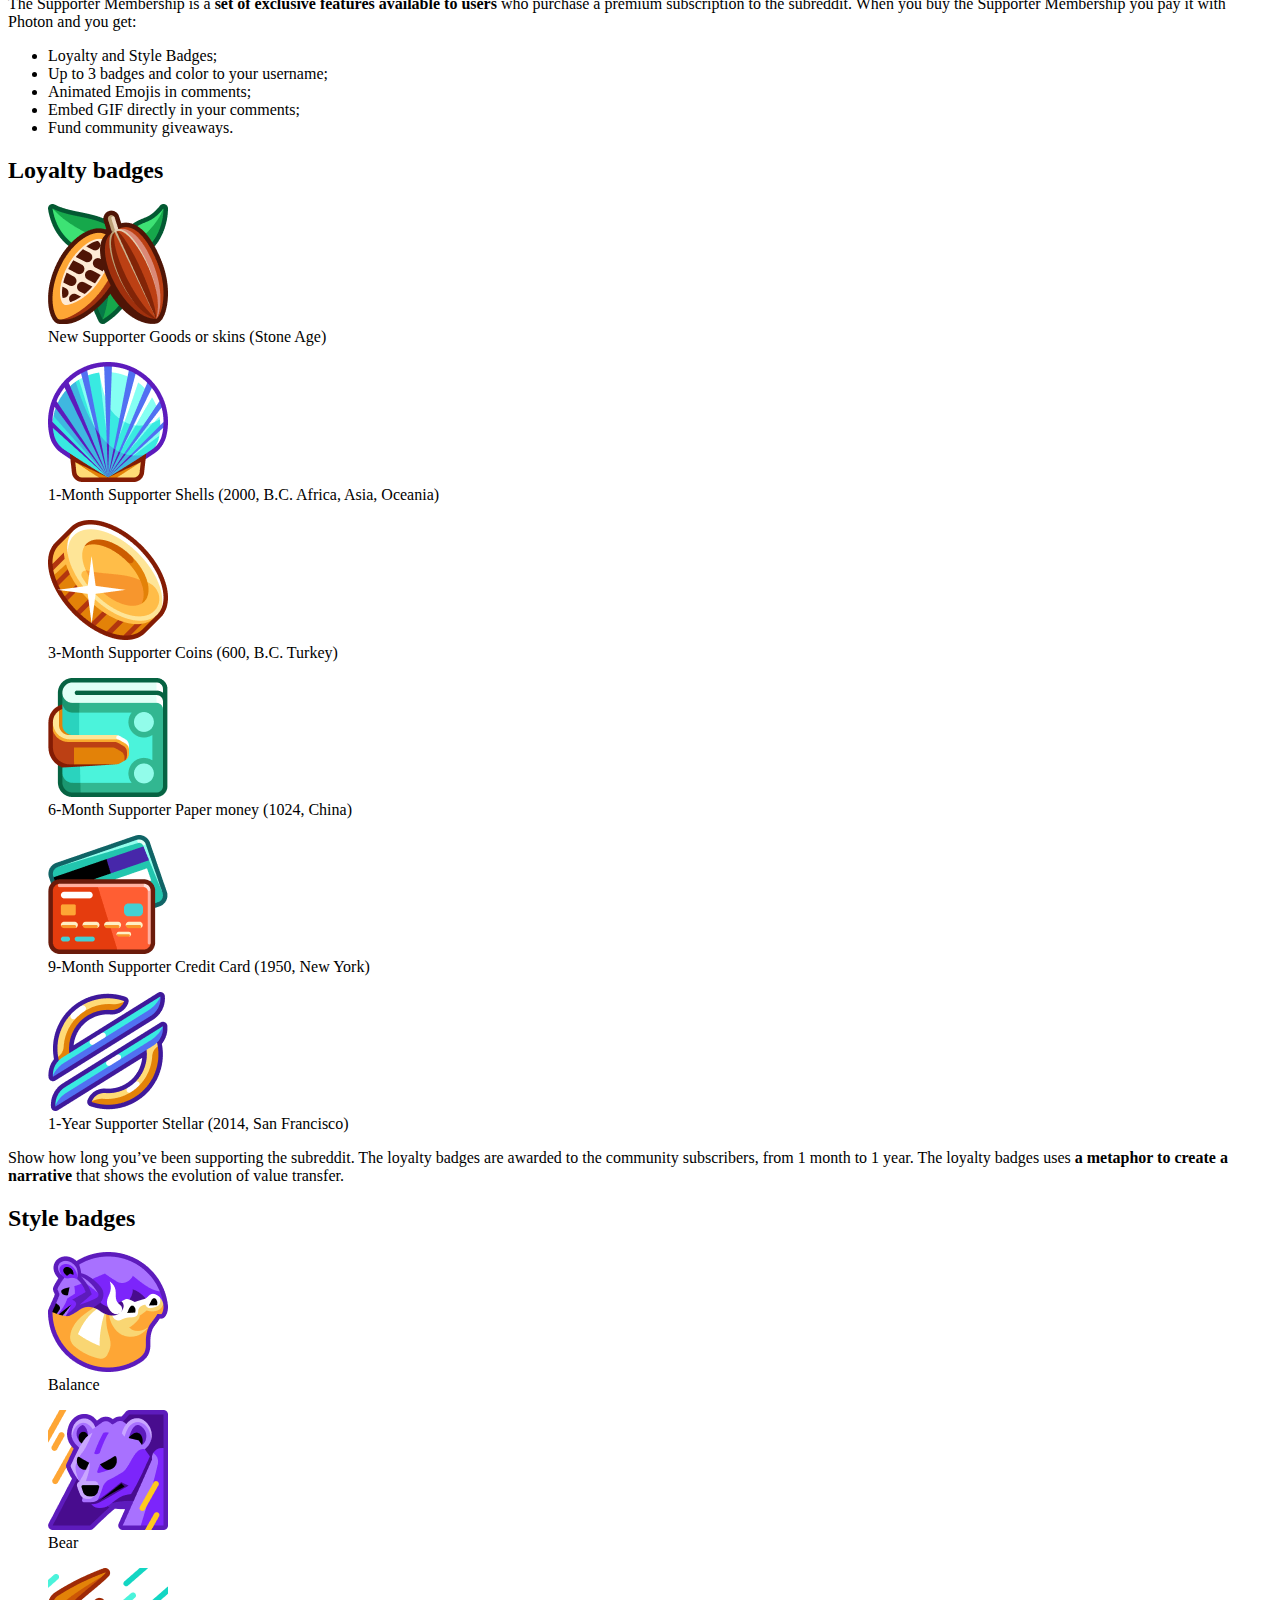
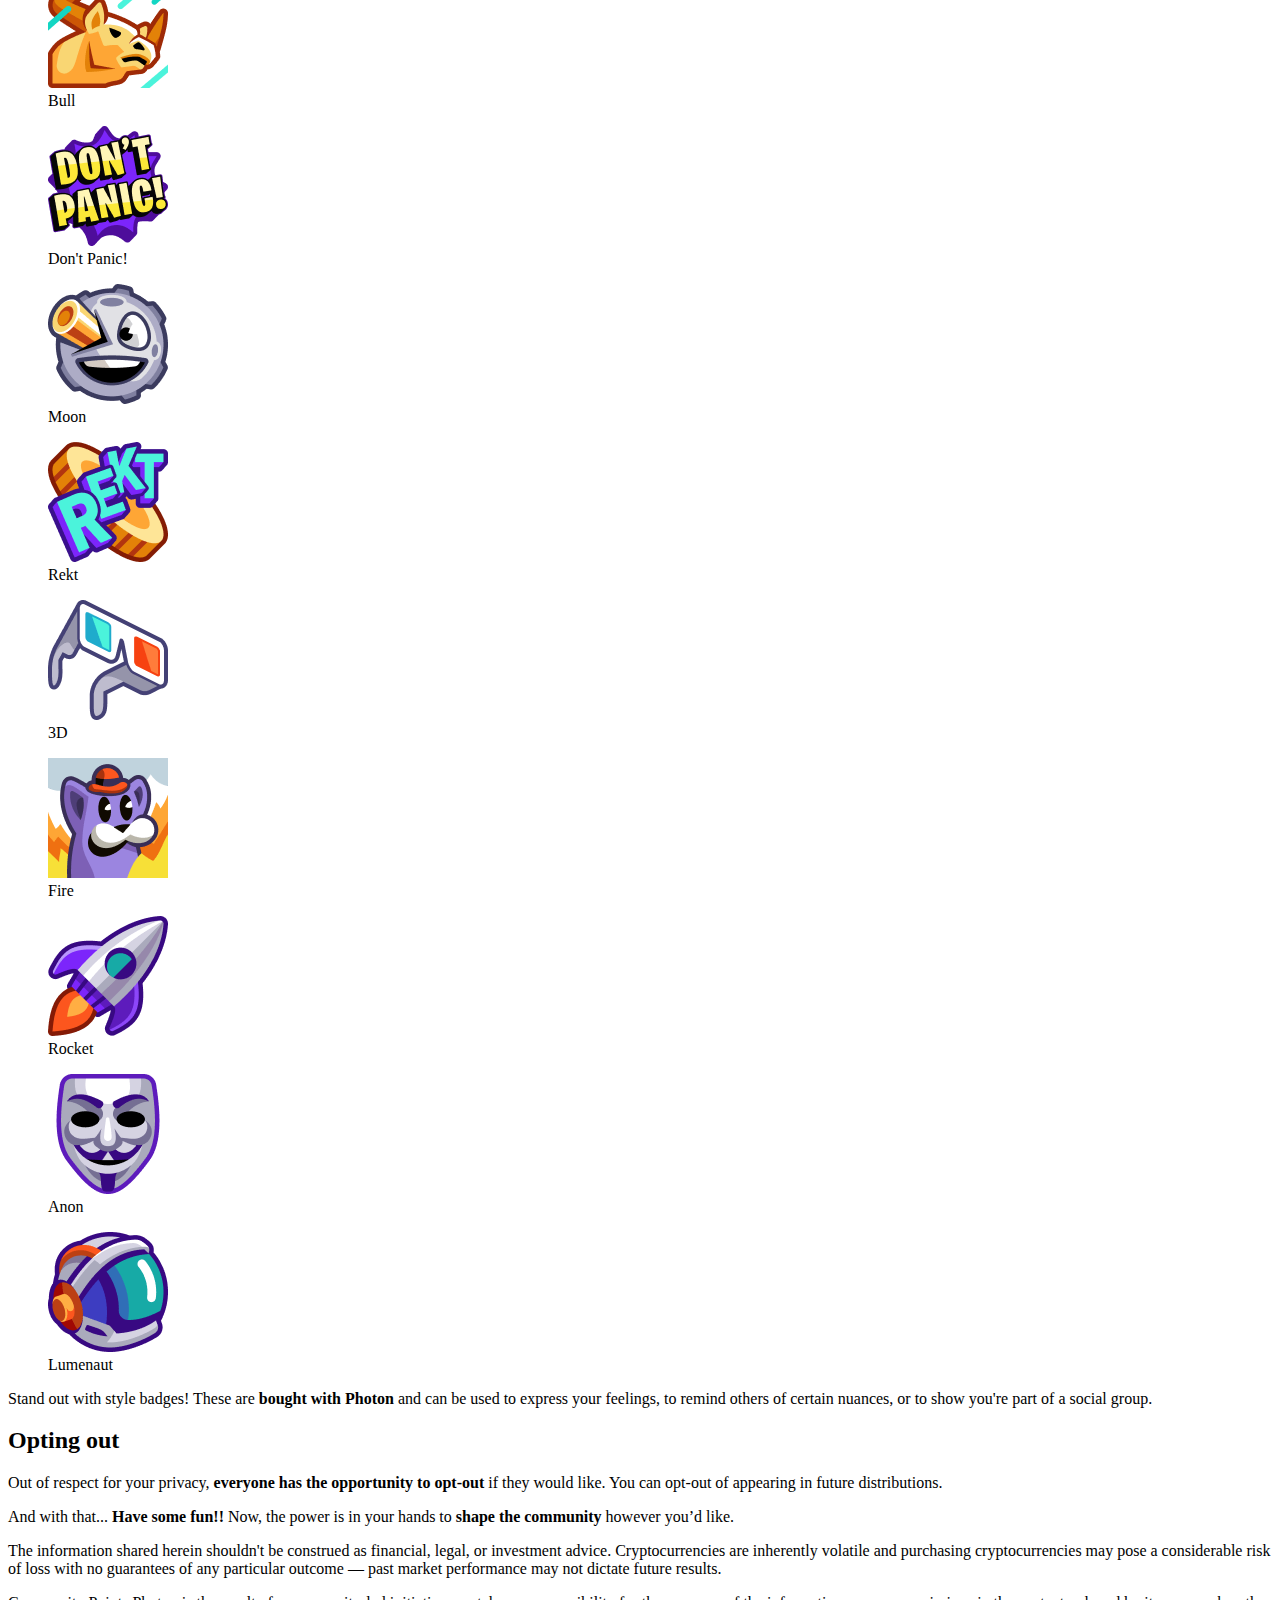
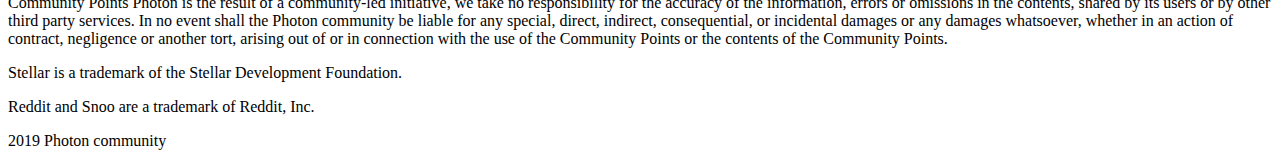
==== commit cd3e88e9: "Update index.html" ====
--- a/index.html
+++ b/index.html
@@ -41,7 +41,7 @@
 						<svg class="s1" xmlns="http://www.w3.org/2000/svg" viewBox="0 0 7 7"><path d="M3.49903 2.93517V0C2.81615 1.56205 1.56162 2.81693 0 3.5C1.56165 4.18307 2.81618 5.43795 3.49906 7L3.49904 4.06483H3.50096L3.50094 7C4.18382 5.43795 5.43835 4.18307 7 3.5C5.43838 2.81693 4.18385 1.56205 3.50097 0V2.93517H3.49903Z"></path></svg>
 						<svg class="s2" xmlns="http://www.w3.org/2000/svg" viewBox="0 0 7 7"><path d="M3.49903 2.93517V0C2.81615 1.56205 1.56162 2.81693 0 3.5C1.56165 4.18307 2.81618 5.43795 3.49906 7L3.49904 4.06483H3.50096L3.50094 7C4.18382 5.43795 5.43835 4.18307 7 3.5C5.43838 2.81693 4.18385 1.56205 3.50097 0V2.93517H3.49903Z"></path></svg>
 						<svg class="s3" xmlns="http://www.w3.org/2000/svg" viewBox="0 0 7 7"><path d="M3.49903 2.93517V0C2.81615 1.56205 1.56162 2.81693 0 3.5C1.56165 4.18307 2.81618 5.43795 3.49906 7L3.49904 4.06483H3.50096L3.50094 7C4.18382 5.43795 5.43835 4.18307 7 3.5C5.43838 2.81693 4.18385 1.56205 3.50097 0V2.93517H3.49903Z"></path></svg>
-						<img class="p" src="images/stellar.png">
+						<img class="x" src="images/stellar.png">
 					</div>
 				</div>
 					<p>Join Community Points Photon and <strong>get new features in /r/Stellar</strong>.</p>
